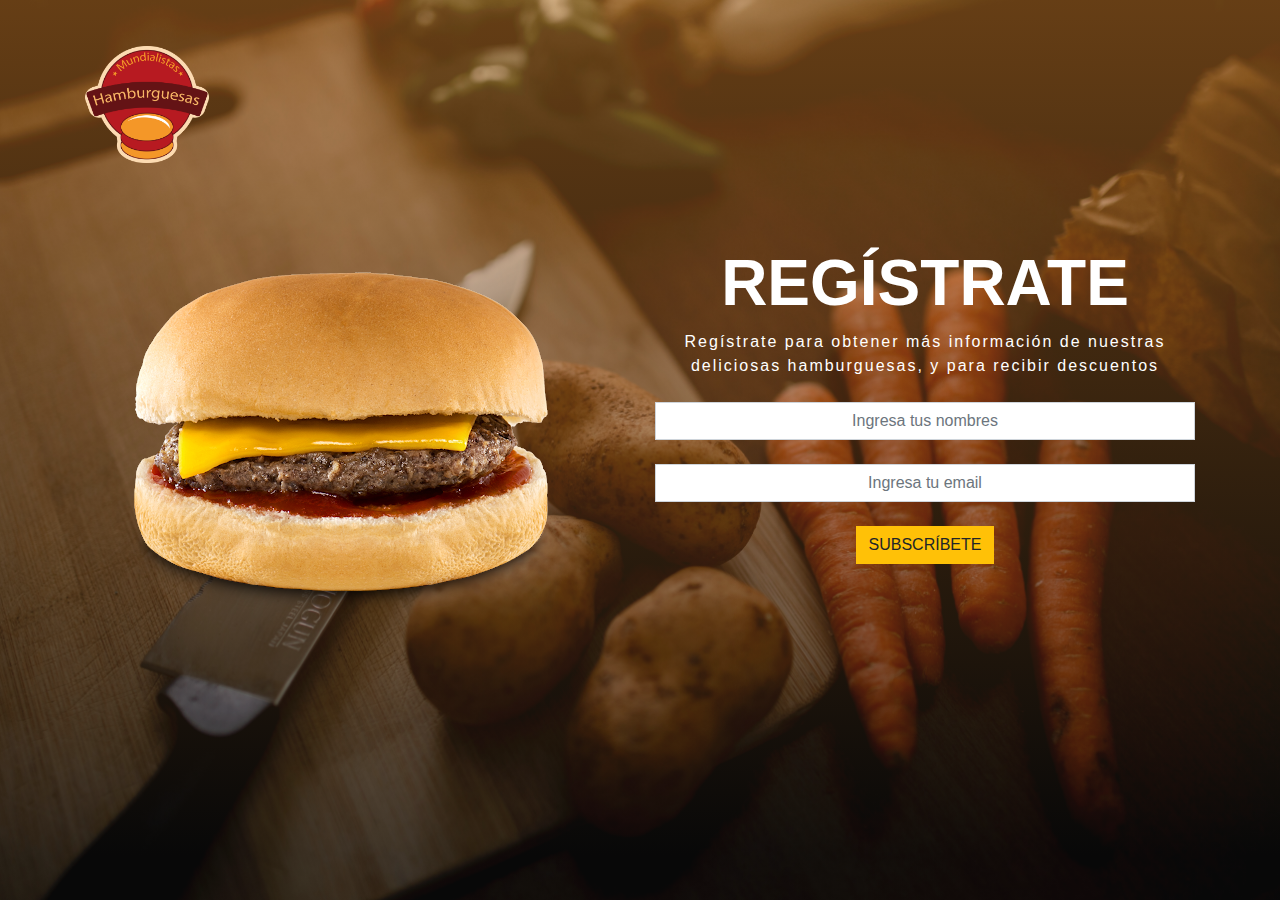
==== index.html @ 919fa2a3 "Agregado archivos del sitio web" ====
<!DOCTYPE html>
<html lang="en">

<head>
    <meta charset="UTF-8">
    <meta name="viewport" content="width=device-width, initial-scale=1.0">
    <meta http-equiv="X-UA-Compatible" content="ie=edge">
    <title>Bootstrap4 Landing01</title>
    <!-- BOOTSTRAP CDN -->
    <link rel="stylesheet" href="https://stackpath.bootstrapcdn.com/bootstrap/4.3.1/css/bootstrap.min.css"
        integrity="sha384-ggOyR0iXCbMQv3Xipma34MD+dH/1fQ784/j6cY/iJTQUOhcWr7x9JvoRxT2MZw1T" crossorigin="anonymous">
    <!-- FONT AWESOME -->
    <link rel="stylesheet" href="https://use.fontawesome.com/releases/v5.7.2/css/all.css"
        integrity="sha384-fnmOCqbTlWIlj8LyTjo7mOUStjsKC4pOpQbqyi7RrhN7udi9RwhKkMHpvLbHG9Sr" crossorigin="anonymous">
    <!-- CUSTOM CSS -->
    <link rel="stylesheet" href="styles.css">
</head>

<body>
    
    <div class="uno">
    <header class="container">
        <div class="row" >
            <div class="col-sm-12 my-4">
                <a href="index.html mt-4">
                    <img src="img/hamburguesas.png" class="logo">
                </a>
                
            </div>
            <div class="col-sm-6 contenido">
                <img src="img/hamburguesa-tocino.png" style="border-radius:20px"class="img-fluid">
            </div>
            <div class="col-sm-6 text-center contenido" >
                <p class="h1 text-center textoh1 text-uppercase font-weight-bold mt-4">Regístrate</p>
                <p class="text-center text-description">Regístrate para obtener más información de nuestras deliciosas hamburguesas, y para recibir descuentos</p>
                <form action="scroll.html">
                    <input class="form-control rounded-0 my-4 text-center" type="text" name="Nombre"
                        placeholder="Ingresa tus nombres">
                    <input class="form-control rounded-0 my-4 text-center" type="email" name="Email"
                        placeholder="Ingresa tu email">
                    <button type="submit" class="btn btn-warning rounded-0">
                        SUBSCRÍBETE
                    </button>
                </form>
                <ul class="list-unstyled list-inline mt-4">
                    <li class="list-inline-item">
                        <a href="">
                            <i class="fab fa-facebook-f"></i>
                        </a>
                    </li>
                    <li class="list-inline-item">
                        <a href="">
                            <i class="fab fa-instagram"></i>
                        </a>
                    </li>
                    <li class="list-inline-item">
                        <a href="">
                            <i class="fab fa-twitter"></i>
                        </a>
                    </li>
                    <li class="list-inline-item">
                        <a href="">
                            <i class="fab fa-youtube"></i>
                        </a>
                    </li>
                </ul>
            </div>
            
        </div>
        
    </header>
</div>

</body>

</html>
---- styles.css ----
body, html {
    height: 100%;
    padding: 0;
    margin: 0;
}

.textoh1{
    font-size: 5vw;
}

body{

    background: rgba(20,20,20,1);
}
.uno {
    background: linear-gradient( rgba(255,155,53,0.4) 0%, rgba(20,20,20,0.4) 95%), url('img/tabla-comida2.jpg')
    ,url("");
    background-size: cover;
    background-position: center;
    color: #fff;
    min-height:100vh;
    
}

.dos{
    color: #fff;
    min-height:100vh;
    background: radial-gradient(circle, rgba(31,29,28,1) 8%, rgba(34,34,34,1) 95%);
    opacity: 0.85;
}

.tres{
    color: #fff;
    min-height:100vh;
    background: url('img/tabla-comida2.jpg')
    ,url("");
    background-size: cover;
    opacity: 0.75;
}

.logo {
    height: 13vh;
    margin-top: 2%;
}

.text-description {
    letter-spacing: 2px;
    font-family: sans-serif;    
}

.form-control {
    color: #fff !important;
}

a .fab {
    color: #ffc;
    font-size: 30px;
    margin: 0 10px;
}
.contenido{ 
    padding-top: 3%
}
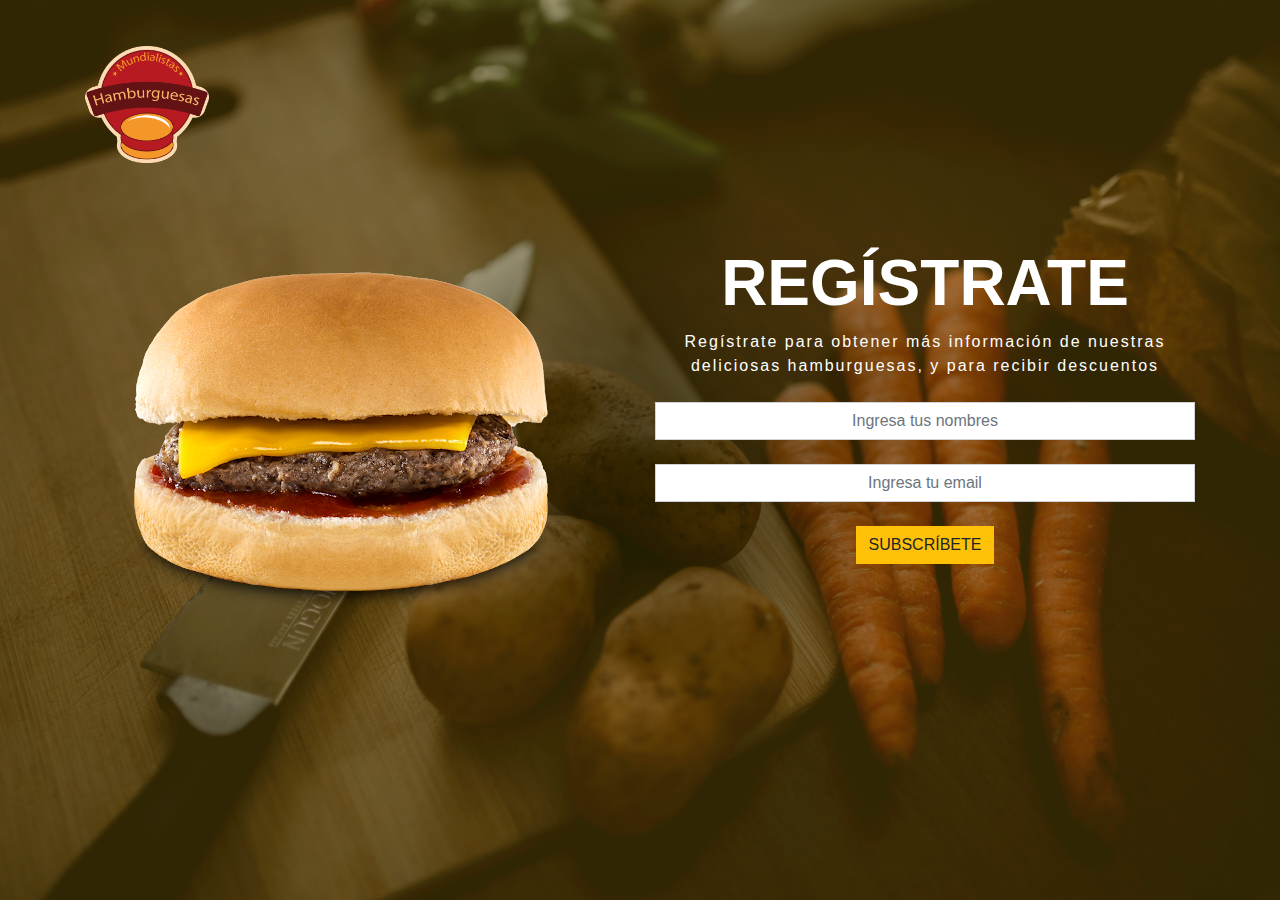
==== commit ba59ae1a: "E" ====
--- a/index.html
+++ b/index.html
@@ -4,16 +4,14 @@
 <head>
     <meta charset="UTF-8">
     <meta name="viewport" content="width=device-width, initial-scale=1.0">
+    <title>Hamburguesas Mundialistas Grupo 3</title>
     <meta http-equiv="X-UA-Compatible" content="ie=edge">
-    <title>Bootstrap4 Landing01</title>
-    <!-- BOOTSTRAP CDN -->
-    <link rel="stylesheet" href="https://stackpath.bootstrapcdn.com/bootstrap/4.3.1/css/bootstrap.min.css"
-        integrity="sha384-ggOyR0iXCbMQv3Xipma34MD+dH/1fQ784/j6cY/iJTQUOhcWr7x9JvoRxT2MZw1T" crossorigin="anonymous">
-    <!-- FONT AWESOME -->
+    <link rel="stylesheet" href="bootstrap/bootstrap4_3_1.min.css">
     <link rel="stylesheet" href="https://use.fontawesome.com/releases/v5.7.2/css/all.css"
         integrity="sha384-fnmOCqbTlWIlj8LyTjo7mOUStjsKC4pOpQbqyi7RrhN7udi9RwhKkMHpvLbHG9Sr" crossorigin="anonymous">
-    <!-- CUSTOM CSS -->
     <link rel="stylesheet" href="styles.css">
+	
+	
 </head>
 
 <body>
--- a/bootstrap/bootstrap4_3_1.min.css
+++ b/bootstrap/bootstrap4_3_1.min.css
@@ -0,0 +1,7 @@
+/*!
+ * Bootstrap v4.3.1 (https://getbootstrap.com/)
+ * Copyright 2011-2019 The Bootstrap Authors
+ * Copyright 2011-2019 Twitter, Inc.
+ * Licensed under MIT (https://github.com/twbs/bootstrap/blob/master/LICENSE)
+ */:root{--blue:#007bff;--indigo:#6610f2;--purple:#6f42c1;--pink:#e83e8c;--red:#dc3545;--orange:#fd7e14;--yellow:#ffc107;--green:#28a745;--teal:#20c997;--cyan:#17a2b8;--white:#fff;--gray:#6c757d;--gray-dark:#343a40;--primary:#007bff;--secondary:#6c757d;--success:#28a745;--info:#17a2b8;--warning:#ffc107;--danger:#dc3545;--light:#f8f9fa;--dark:#343a40;--breakpoint-xs:0;--breakpoint-sm:576px;--breakpoint-md:768px;--breakpoint-lg:992px;--breakpoint-xl:1200px;--font-family-sans-serif:-apple-system,BlinkMacSystemFont,"Segoe UI",Roboto,"Helvetica Neue",Arial,"Noto Sans",sans-serif,"Apple Color Emoji","Segoe UI Emoji","Segoe UI Symbol","Noto Color Emoji";--font-family-monospace:SFMono-Regular,Menlo,Monaco,Consolas,"Liberation Mono","Courier New",monospace}*,::after,::before{box-sizing:border-box}html{font-family:sans-serif;line-height:1.15;-webkit-text-size-adjust:100%;-webkit-tap-highlight-color:transparent}article,aside,figcaption,figure,footer,header,hgroup,main,nav,section{display:block}body{margin:0;font-family:-apple-system,BlinkMacSystemFont,"Segoe UI",Roboto,"Helvetica Neue",Arial,"Noto Sans",sans-serif,"Apple Color Emoji","Segoe UI Emoji","Segoe UI Symbol","Noto Color Emoji";font-size:1rem;font-weight:400;line-height:1.5;color:#212529;text-align:left;background-color:#fff}[tabindex="-1"]:focus{outline:0!important}hr{box-sizing:content-box;height:0;overflow:visible}h1,h2,h3,h4,h5,h6{margin-top:0;margin-bottom:.5rem}p{margin-top:0;margin-bottom:1rem}abbr[data-original-title],abbr[title]{text-decoration:underline;-webkit-text-decoration:underline dotted;text-decoration:underline dotted;cursor:help;border-bottom:0;-webkit-text-decoration-skip-ink:none;text-decoration-skip-ink:none}address{margin-bottom:1rem;font-style:normal;line-height:inherit}dl,ol,ul{margin-top:0;margin-bottom:1rem}ol ol,ol ul,ul ol,ul ul{margin-bottom:0}dt{font-weight:700}dd{margin-bottom:.5rem;margin-left:0}blockquote{margin:0 0 1rem}b,strong{font-weight:bolder}small{font-size:80%}sub,sup{position:relative;font-size:75%;line-height:0;vertical-align:baseline}sub{bottom:-.25em}sup{top:-.5em}a{color:#007bff;text-decoration:none;background-color:transparent}a:hover{color:#0056b3;text-decoration:underline}a:not([href]):not([tabindex]){color:inherit;text-decoration:none}a:not([href]):not([tabindex]):focus,a:not([href]):not([tabindex]):hover{color:inherit;text-decoration:none}a:not([href]):not([tabindex]):focus{outline:0}code,kbd,pre,samp{font-family:SFMono-Regular,Menlo,Monaco,Consolas,"Liberation Mono","Courier New",monospace;font-size:1em}pre{margin-top:0;margin-bottom:1rem;overflow:auto}figure{margin:0 0 1rem}img{vertical-align:middle;border-style:none}svg{overflow:hidden;vertical-align:middle}table{border-collapse:collapse}caption{padding-top:.75rem;padding-bottom:.75rem;color:#6c757d;text-align:left;caption-side:bottom}th{text-align:inherit}label{display:inline-block;margin-bottom:.5rem}button{border-radius:0}button:focus{outline:1px dotted;outline:5px auto -webkit-focus-ring-color}button,input,optgroup,select,textarea{margin:0;font-family:inherit;font-size:inherit;line-height:inherit}button,input{overflow:visible}button,select{text-transform:none}select{word-wrap:normal}[type=button],[type=reset],[type=submit],button{-webkit-appearance:button}[type=button]:not(:disabled),[type=reset]:not(:disabled),[type=submit]:not(:disabled),button:not(:disabled){cursor:pointer}[type=button]::-moz-focus-inner,[type=reset]::-moz-focus-inner,[type=submit]::-moz-focus-inner,button::-moz-focus-inner{padding:0;border-style:none}input[type=checkbox],input[type=radio]{box-sizing:border-box;padding:0}input[type=date],input[type=datetime-local],input[type=month],input[type=time]{-webkit-appearance:listbox}textarea{overflow:auto;resize:vertical}fieldset{min-width:0;padding:0;margin:0;border:0}legend{display:block;width:100%;max-width:100%;padding:0;margin-bottom:.5rem;font-size:1.5rem;line-height:inherit;color:inherit;white-space:normal}progress{vertical-align:baseline}[type=number]::-webkit-inner-spin-button,[type=number]::-webkit-outer-spin-button{height:auto}[type=search]{outline-offset:-2px;-webkit-appearance:none}[type=search]::-webkit-search-decoration{-webkit-appearance:none}::-webkit-file-upload-button{font:inherit;-webkit-appearance:button}output{display:inline-block}summary{display:list-item;cursor:pointer}template{display:none}[hidden]{display:none!important}.h1,.h2,.h3,.h4,.h5,.h6,h1,h2,h3,h4,h5,h6{margin-bottom:.5rem;font-weight:500;line-height:1.2}.h1,h1{font-size:2.5rem}.h2,h2{font-size:2rem}.h3,h3{font-size:1.75rem}.h4,h4{font-size:1.5rem}.h5,h5{font-size:1.25rem}.h6,h6{font-size:1rem}.lead{font-size:1.25rem;font-weight:300}.display-1{font-size:6rem;font-weight:300;line-height:1.2}.display-2{font-size:5.5rem;font-weight:300;line-height:1.2}.display-3{font-size:4.5rem;font-weight:300;line-height:1.2}.display-4{font-size:3.5rem;font-weight:300;line-height:1.2}hr{margin-top:1rem;margin-bottom:1rem;border:0;border-top:1px solid rgba(0,0,0,.1)}.small,small{font-size:80%;font-weight:400}.mark,mark{padding:.2em;background-color:#fcf8e3}.list-unstyled{padding-left:0;list-style:none}.list-inline{padding-left:0;list-style:none}.list-inline-item{display:inline-block}.list-inline-item:not(:last-child){margin-right:.5rem}.initialism{font-size:90%;text-transform:uppercase}.blockquote{margin-bottom:1rem;font-size:1.25rem}.blockquote-footer{display:block;font-size:80%;color:#6c757d}.blockquote-footer::before{content:"\2014\00A0"}.img-fluid{max-width:100%;height:auto}.img-thumbnail{padding:.25rem;background-color:#fff;border:1px solid #dee2e6;border-radius:.25rem;max-width:100%;height:auto}.figure{display:inline-block}.figure-img{margin-bottom:.5rem;line-height:1}.figure-caption{font-size:90%;color:#6c757d}code{font-size:87.5%;color:#e83e8c;word-break:break-word}a>code{color:inherit}kbd{padding:.2rem .4rem;font-size:87.5%;color:#fff;background-color:#212529;border-radius:.2rem}kbd kbd{padding:0;font-size:100%;font-weight:700}pre{display:block;font-size:87.5%;color:#212529}pre code{font-size:inherit;color:inherit;word-break:normal}.pre-scrollable{max-height:340px;overflow-y:scroll}.container{width:100%;padding-right:15px;padding-left:15px;margin-right:auto;margin-left:auto}@media (min-width:576px){.container{max-width:540px}}@media (min-width:768px){.container{max-width:720px}}@media (min-width:992px){.container{max-width:960px}}@media (min-width:1200px){.container{max-width:1140px}}.container-fluid{width:100%;padding-right:15px;padding-left:15px;margin-right:auto;margin-left:auto}.row{display:-ms-flexbox;display:flex;-ms-flex-wrap:wrap;flex-wrap:wrap;margin-right:-15px;margin-left:-15px}.no-gutters{margin-right:0;margin-left:0}.no-gutters>.col,.no-gutters>[class*=col-]{padding-right:0;padding-left:0}.col,.col-1,.col-10,.col-11,.col-12,.col-2,.col-3,.col-4,.col-5,.col-6,.col-7,.col-8,.col-9,.col-auto,.col-lg,.col-lg-1,.col-lg-10,.col-lg-11,.col-lg-12,.col-lg-2,.col-lg-3,.col-lg-4,.col-lg-5,.col-lg-6,.col-lg-7,.col-lg-8,.col-lg-9,.col-lg-auto,.col-md,.col-md-1,.col-md-10,.col-md-11,.col-md-12,.col-md-2,.col-md-3,.col-md-4,.col-md-5,.col-md-6,.col-md-7,.col-md-8,.col-md-9,.col-md-auto,.col-sm,.col-sm-1,.col-sm-10,.col-sm-11,.col-sm-12,.col-sm-2,.col-sm-3,.col-sm-4,.col-sm-5,.col-sm-6,.col-sm-7,.col-sm-8,.col-sm-9,.col-sm-auto,.col-xl,.col-xl-1,.col-xl-10,.col-xl-11,.col-xl-12,.col-xl-2,.col-xl-3,.col-xl-4,.col-xl-5,.col-xl-6,.col-xl-7,.col-xl-8,.col-xl-9,.col-xl-auto{position:relative;width:100%;padding-right:15px;padding-left:15px}.col{-ms-flex-preferred-size:0;flex-basis:0;-ms-flex-positive:1;flex-grow:1;max-width:100%}.col-auto{-ms-flex:0 0 auto;flex:0 0 auto;width:auto;max-width:100%}.col-1{-ms-flex:0 0 8.333333%;flex:0 0 8.333333%;max-width:8.333333%}.col-2{-ms-flex:0 0 16.666667%;flex:0 0 16.666667%;max-width:16.666667%}.col-3{-ms-flex:0 0 25%;flex:0 0 25%;max-width:25%}.col-4{-ms-flex:0 0 33.333333%;flex:0 0 33.333333%;max-width:33.333333%}.col-5{-ms-flex:0 0 41.666667%;flex:0 0 41.666667%;max-width:41.666667%}.col-6{-ms-flex:0 0 50%;flex:0 0 50%;max-width:50%}.col-7{-ms-flex:0 0 58.333333%;flex:0 0 58.333333%;max-width:58.333333%}.col-8{-ms-flex:0 0 66.666667%;flex:0 0 66.666667%;max-width:66.666667%}.col-9{-ms-flex:0 0 75%;flex:0 0 75%;max-width:75%}.col-10{-ms-flex:0 0 83.333333%;flex:0 0 83.333333%;max-width:83.333333%}.col-11{-ms-flex:0 0 91.666667%;flex:0 0 91.666667%;max-width:91.666667%}.col-12{-ms-flex:0 0 100%;flex:0 0 100%;max-width:100%}.order-first{-ms-flex-order:-1;order:-1}.order-last{-ms-flex-order:13;order:13}.order-0{-ms-flex-order:0;order:0}.order-1{-ms-flex-order:1;order:1}.order-2{-ms-flex-order:2;order:2}.order-3{-ms-flex-order:3;order:3}.order-4{-ms-flex-order:4;order:4}.order-5{-ms-flex-order:5;order:5}.order-6{-ms-flex-order:6;order:6}.order-7{-ms-flex-order:7;order:7}.order-8{-ms-flex-order:8;order:8}.order-9{-ms-flex-order:9;order:9}.order-10{-ms-flex-order:10;order:10}.order-11{-ms-flex-order:11;order:11}.order-12{-ms-flex-order:12;order:12}.offset-1{margin-left:8.333333%}.offset-2{margin-left:16.666667%}.offset-3{margin-left:25%}.offset-4{margin-left:33.333333%}.offset-5{margin-left:41.666667%}.offset-6{margin-left:50%}.offset-7{margin-left:58.333333%}.offset-8{margin-left:66.666667%}.offset-9{margin-left:75%}.offset-10{margin-left:83.333333%}.offset-11{margin-left:91.666667%}@media (min-width:576px){.col-sm{-ms-flex-preferred-size:0;flex-basis:0;-ms-flex-positive:1;flex-grow:1;max-width:100%}.col-sm-auto{-ms-flex:0 0 auto;flex:0 0 auto;width:auto;max-width:100%}.col-sm-1{-ms-flex:0 0 8.333333%;flex:0 0 8.333333%;max-width:8.333333%}.col-sm-2{-ms-flex:0 0 16.666667%;flex:0 0 16.666667%;max-width:16.666667%}.col-sm-3{-ms-flex:0 0 25%;flex:0 0 25%;max-width:25%}.col-sm-4{-ms-flex:0 0 33.333333%;flex:0 0 33.333333%;max-width:33.333333%}.col-sm-5{-ms-flex:0 0 41.666667%;flex:0 0 41.666667%;max-width:41.666667%}.col-sm-6{-ms-flex:0 0 50%;flex:0 0 50%;max-width:50%}.col-sm-7{-ms-flex:0 0 58.333333%;flex:0 0 58.333333%;max-width:58.333333%}.col-sm-8{-ms-flex:0 0 66.666667%;flex:0 0 66.666667%;max-width:66.666667%}.col-sm-9{-ms-flex:0 0 75%;flex:0 0 75%;max-width:75%}.col-sm-10{-ms-flex:0 0 83.333333%;flex:0 0 83.333333%;max-width:83.333333%}.col-sm-11{-ms-flex:0 0 91.666667%;flex:0 0 91.666667%;max-width:91.666667%}.col-sm-12{-ms-flex:0 0 100%;flex:0 0 100%;max-width:100%}.order-sm-first{-ms-flex-order:-1;order:-1}.order-sm-last{-ms-flex-order:13;order:13}.order-sm-0{-ms-flex-order:0;order:0}.order-sm-1{-ms-flex-order:1;order:1}.order-sm-2{-ms-flex-order:2;order:2}.order-sm-3{-ms-flex-order:3;order:3}.order-sm-4{-ms-flex-order:4;order:4}.order-sm-5{-ms-flex-order:5;order:5}.order-sm-6{-ms-flex-order:6;order:6}.order-sm-7{-ms-flex-order:7;order:7}.order-sm-8{-ms-flex-order:8;order:8}.order-sm-9{-ms-flex-order:9;order:9}.order-sm-10{-ms-flex-order:10;order:10}.order-sm-11{-ms-flex-order:11;order:11}.order-sm-12{-ms-flex-order:12;order:12}.offset-sm-0{margin-left:0}.offset-sm-1{margin-left:8.333333%}.offset-sm-2{margin-left:16.666667%}.offset-sm-3{margin-left:25%}.offset-sm-4{margin-left:33.333333%}.offset-sm-5{margin-left:41.666667%}.offset-sm-6{margin-left:50%}.offset-sm-7{margin-left:58.333333%}.offset-sm-8{margin-left:66.666667%}.offset-sm-9{margin-left:75%}.offset-sm-10{margin-left:83.333333%}.offset-sm-11{margin-left:91.666667%}}@media (min-width:768px){.col-md{-ms-flex-preferred-size:0;flex-basis:0;-ms-flex-positive:1;flex-grow:1;max-width:100%}.col-md-auto{-ms-flex:0 0 auto;flex:0 0 auto;width:auto;max-width:100%}.col-md-1{-ms-flex:0 0 8.333333%;flex:0 0 8.333333%;max-width:8.333333%}.col-md-2{-ms-flex:0 0 16.666667%;flex:0 0 16.666667%;max-width:16.666667%}.col-md-3{-ms-flex:0 0 25%;flex:0 0 25%;max-width:25%}.col-md-4{-ms-flex:0 0 33.333333%;flex:0 0 33.333333%;max-width:33.333333%}.col-md-5{-ms-flex:0 0 41.666667%;flex:0 0 41.666667%;max-width:41.666667%}.col-md-6{-ms-flex:0 0 50%;flex:0 0 50%;max-width:50%}.col-md-7{-ms-flex:0 0 58.333333%;flex:0 0 58.333333%;max-width:58.333333%}.col-md-8{-ms-flex:0 0 66.666667%;flex:0 0 66.666667%;max-width:66.666667%}.col-md-9{-ms-flex:0 0 75%;flex:0 0 75%;max-width:75%}.col-md-10{-ms-flex:0 0 83.333333%;flex:0 0 83.333333%;max-width:83.333333%}.col-md-11{-ms-flex:0 0 91.666667%;flex:0 0 91.666667%;max-width:91.666667%}.col-md-12{-ms-flex:0 0 100%;flex:0 0 100%;max-width:100%}.order-md-first{-ms-flex-order:-1;order:-1}.order-md-last{-ms-flex-order:13;order:13}.order-md-0{-ms-flex-order:0;order:0}.order-md-1{-ms-flex-order:1;order:1}.order-md-2{-ms-flex-order:2;order:2}.order-md-3{-ms-flex-order:3;order:3}.order-md-4{-ms-flex-order:4;order:4}.order-md-5{-ms-flex-order:5;order:5}.order-md-6{-ms-flex-order:6;order:6}.order-md-7{-ms-flex-order:7;order:7}.order-md-8{-ms-flex-order:8;order:8}.order-md-9{-ms-flex-order:9;order:9}.order-md-10{-ms-flex-order:10;order:10}.order-md-11{-ms-flex-order:11;order:11}.order-md-12{-ms-flex-order:12;order:12}.offset-md-0{margin-left:0}.offset-md-1{margin-left:8.333333%}.offset-md-2{margin-left:16.666667%}.offset-md-3{margin-left:25%}.offset-md-4{margin-left:33.333333%}.offset-md-5{margin-left:41.666667%}.offset-md-6{margin-left:50%}.offset-md-7{margin-left:58.333333%}.offset-md-8{margin-left:66.666667%}.offset-md-9{margin-left:75%}.offset-md-10{margin-left:83.333333%}.offset-md-11{margin-left:91.666667%}}@media (min-width:992px){.col-lg{-ms-flex-preferred-size:0;flex-basis:0;-ms-flex-positive:1;flex-grow:1;max-width:100%}.col-lg-auto{-ms-flex:0 0 auto;flex:0 0 auto;width:auto;max-width:100%}.col-lg-1{-ms-flex:0 0 8.333333%;flex:0 0 8.333333%;max-width:8.333333%}.col-lg-2{-ms-flex:0 0 16.666667%;flex:0 0 16.666667%;max-width:16.666667%}.col-lg-3{-ms-flex:0 0 25%;flex:0 0 25%;max-width:25%}.col-lg-4{-ms-flex:0 0 33.333333%;flex:0 0 33.333333%;max-width:33.333333%}.col-lg-5{-ms-flex:0 0 41.666667%;flex:0 0 41.666667%;max-width:41.666667%}.col-lg-6{-ms-flex:0 0 50%;flex:0 0 50%;max-width:50%}.col-lg-7{-ms-flex:0 0 58.333333%;flex:0 0 58.333333%;max-width:58.333333%}.col-lg-8{-ms-flex:0 0 66.666667%;flex:0 0 66.666667%;max-width:66.666667%}.col-lg-9{-ms-flex:0 0 75%;flex:0 0 75%;max-width:75%}.col-lg-10{-ms-flex:0 0 83.333333%;flex:0 0 83.333333%;max-width:83.333333%}.col-lg-11{-ms-flex:0 0 91.666667%;flex:0 0 91.666667%;max-width:91.666667%}.col-lg-12{-ms-flex:0 0 100%;flex:0 0 100%;max-width:100%}.order-lg-first{-ms-flex-order:-1;order:-1}.order-lg-last{-ms-flex-order:13;order:13}.order-lg-0{-ms-flex-order:0;order:0}.order-lg-1{-ms-flex-order:1;order:1}.order-lg-2{-ms-flex-order:2;order:2}.order-lg-3{-ms-flex-order:3;order:3}.order-lg-4{-ms-flex-order:4;order:4}.order-lg-5{-ms-flex-order:5;order:5}.order-lg-6{-ms-flex-order:6;order:6}.order-lg-7{-ms-flex-order:7;order:7}.order-lg-8{-ms-flex-order:8;order:8}.order-lg-9{-ms-flex-order:9;order:9}.order-lg-10{-ms-flex-order:10;order:10}.order-lg-11{-ms-flex-order:11;order:11}.order-lg-12{-ms-flex-order:12;order:12}.offset-lg-0{margin-left:0}.offset-lg-1{margin-left:8.333333%}.offset-lg-2{margin-left:16.666667%}.offset-lg-3{margin-left:25%}.offset-lg-4{margin-left:33.333333%}.offset-lg-5{margin-left:41.666667%}.offset-lg-6{margin-left:50%}.offset-lg-7{margin-left:58.333333%}.offset-lg-8{margin-left:66.666667%}.offset-lg-9{margin-left:75%}.offset-lg-10{margin-left:83.333333%}.offset-lg-11{margin-left:91.666667%}}@media (min-width:1200px){.col-xl{-ms-flex-preferred-size:0;flex-basis:0;-ms-flex-positive:1;flex-grow:1;max-width:100%}.col-xl-auto{-ms-flex:0 0 auto;flex:0 0 auto;width:auto;max-width:100%}.col-xl-1{-ms-flex:0 0 8.333333%;flex:0 0 8.333333%;max-width:8.333333%}.col-xl-2{-ms-flex:0 0 16.666667%;flex:0 0 16.666667%;max-width:16.666667%}.col-xl-3{-ms-flex:0 0 25%;flex:0 0 25%;max-width:25%}.col-xl-4{-ms-flex:0 0 33.333333%;flex:0 0 33.333333%;max-width:33.333333%}.col-xl-5{-ms-flex:0 0 41.666667%;flex:0 0 41.666667%;max-width:41.666667%}.col-xl-6{-ms-flex:0 0 50%;flex:0 0 50%;max-width:50%}.col-xl-7{-ms-flex:0 0 58.333333%;flex:0 0 58.333333%;max-width:58.333333%}.col-xl-8{-ms-flex:0 0 66.666667%;flex:0 0 66.666667%;max-width:66.666667%}.col-xl-9{-ms-flex:0 0 75%;flex:0 0 75%;max-width:75%}.col-xl-10{-ms-flex:0 0 83.333333%;flex:0 0 83.333333%;max-width:83.333333%}.col-xl-11{-ms-flex:0 0 91.666667%;flex:0 0 91.666667%;max-width:91.666667%}.col-xl-12{-ms-flex:0 0 100%;flex:0 0 100%;max-width:100%}.order-xl-first{-ms-flex-order:-1;order:-1}.order-xl-last{-ms-flex-order:13;order:13}.order-xl-0{-ms-flex-order:0;order:0}.order-xl-1{-ms-flex-order:1;order:1}.order-xl-2{-ms-flex-order:2;order:2}.order-xl-3{-ms-flex-order:3;order:3}.order-xl-4{-ms-flex-order:4;order:4}.order-xl-5{-ms-flex-order:5;order:5}.order-xl-6{-ms-flex-order:6;order:6}.order-xl-7{-ms-flex-order:7;order:7}.order-xl-8{-ms-flex-order:8;order:8}.order-xl-9{-ms-flex-order:9;order:9}.order-xl-10{-ms-flex-order:10;order:10}.order-xl-11{-ms-flex-order:11;order:11}.order-xl-12{-ms-flex-order:12;order:12}.offset-xl-0{margin-left:0}.offset-xl-1{margin-left:8.333333%}.offset-xl-2{margin-left:16.666667%}.offset-xl-3{margin-left:25%}.offset-xl-4{margin-left:33.333333%}.offset-xl-5{margin-left:41.666667%}.offset-xl-6{margin-left:50%}.offset-xl-7{margin-left:58.333333%}.offset-xl-8{margin-left:66.666667%}.offset-xl-9{margin-left:75%}.offset-xl-10{margin-left:83.333333%}.offset-xl-11{margin-left:91.666667%}}.table{width:100%;margin-bottom:1rem;color:#212529}.table td,.table th{padding:.75rem;vertical-align:top;border-top:1px solid #dee2e6}.table thead th{vertical-align:bottom;border-bottom:2px solid #dee2e6}.table tbody+tbody{border-top:2px solid #dee2e6}.table-sm td,.table-sm th{padding:.3rem}.table-bordered{border:1px solid #dee2e6}.table-bordered td,.table-bordered th{border:1px solid #dee2e6}.table-bordered thead td,.table-bordered thead th{border-bottom-width:2px}.table-borderless tbody+tbody,.table-borderless td,.table-borderless th,.table-borderless thead th{border:0}.table-striped tbody tr:nth-of-type(odd){background-color:rgba(0,0,0,.05)}.table-hover tbody tr:hover{color:#212529;background-color:rgba(0,0,0,.075)}.table-primary,.table-primary>td,.table-primary>th{background-color:#b8daff}.table-primary tbody+tbody,.table-primary td,.table-primary th,.table-primary thead th{border-color:#7abaff}.table-hover .table-primary:hover{background-color:#9fcdff}.table-hover .table-primary:hover>td,.table-hover .table-primary:hover>th{background-color:#9fcdff}.table-secondary,.table-secondary>td,.table-secondary>th{background-color:#d6d8db}.table-secondary tbody+tbody,.table-secondary td,.table-secondary th,.table-secondary thead th{border-color:#b3b7bb}.table-hover .table-secondary:hover{background-color:#c8cbcf}.table-hover .table-secondary:hover>td,.table-hover .table-secondary:hover>th{background-color:#c8cbcf}.table-success,.table-success>td,.table-success>th{background-color:#c3e6cb}.table-success tbody+tbody,.table-success td,.table-success th,.table-success thead th{border-color:#8fd19e}.table-hover .table-success:hover{background-color:#b1dfbb}.table-hover .table-success:hover>td,.table-hover .table-success:hover>th{background-color:#b1dfbb}.table-info,.table-info>td,.table-info>th{background-color:#bee5eb}.table-info tbody+tbody,.table-info td,.table-info th,.table-info thead th{border-color:#86cfda}.table-hover .table-info:hover{background-color:#abdde5}.table-hover .table-info:hover>td,.table-hover .table-info:hover>th{background-color:#abdde5}.table-warning,.table-warning>td,.table-warning>th{background-color:#ffeeba}.table-warning tbody+tbody,.table-warning td,.table-warning th,.table-warning thead th{border-color:#ffdf7e}.table-hover .table-warning:hover{background-color:#ffe8a1}.table-hover .table-warning:hover>td,.table-hover .table-warning:hover>th{background-color:#ffe8a1}.table-danger,.table-danger>td,.table-danger>th{background-color:#f5c6cb}.table-danger tbody+tbody,.table-danger td,.table-danger th,.table-danger thead th{border-color:#ed969e}.table-hover .table-danger:hover{background-color:#f1b0b7}.table-hover .table-danger:hover>td,.table-hover .table-danger:hover>th{background-color:#f1b0b7}.table-light,.table-light>td,.table-light>th{background-color:#fdfdfe}.table-light tbody+tbody,.table-light td,.table-light th,.table-light thead th{border-color:#fbfcfc}.table-hover .table-light:hover{background-color:#ececf6}.table-hover .table-light:hover>td,.table-hover .table-light:hover>th{background-color:#ececf6}.table-dark,.table-dark>td,.table-dark>th{background-color:#c6c8ca}.table-dark tbody+tbody,.table-dark td,.table-dark th,.table-dark thead th{border-color:#95999c}.table-hover .table-dark:hover{background-color:#b9bbbe}.table-hover .table-dark:hover>td,.table-hover .table-dark:hover>th{background-color:#b9bbbe}.table-active,.table-active>td,.table-active>th{background-color:rgba(0,0,0,.075)}.table-hover .table-active:hover{background-color:rgba(0,0,0,.075)}.table-hover .table-active:hover>td,.table-hover .table-active:hover>th{background-color:rgba(0,0,0,.075)}.table .thead-dark th{color:#fff;background-color:#343a40;border-color:#454d55}.table .thead-light th{color:#495057;background-color:#e9ecef;border-color:#dee2e6}.table-dark{color:#fff;background-color:#343a40}.table-dark td,.table-dark th,.table-dark thead th{border-color:#454d55}.table-dark.table-bordered{border:0}.table-dark.table-striped tbody tr:nth-of-type(odd){background-color:rgba(255,255,255,.05)}.table-dark.table-hover tbody tr:hover{color:#fff;background-color:rgba(255,255,255,.075)}@media (max-width:575.98px){.table-responsive-sm{display:block;width:100%;overflow-x:auto;-webkit-overflow-scrolling:touch}.table-responsive-sm>.table-bordered{border:0}}@media (max-width:767.98px){.table-responsive-md{display:block;width:100%;overflow-x:auto;-webkit-overflow-scrolling:touch}.table-responsive-md>.table-bordered{border:0}}@media (max-width:991.98px){.table-responsive-lg{display:block;width:100%;overflow-x:auto;-webkit-overflow-scrolling:touch}.table-responsive-lg>.table-bordered{border:0}}@media (max-width:1199.98px){.table-responsive-xl{display:block;width:100%;overflow-x:auto;-webkit-overflow-scrolling:touch}.table-responsive-xl>.table-bordered{border:0}}.table-responsive{display:block;width:100%;overflow-x:auto;-webkit-overflow-scrolling:touch}.table-responsive>.table-bordered{border:0}.form-control{display:block;width:100%;height:calc(1.5em + .75rem + 2px);padding:.375rem .75rem;font-size:1rem;font-weight:400;line-height:1.5;color:#495057;background-color:#fff;background-clip:padding-box;border:1px solid #ced4da;border-radius:.25rem;transition:border-color .15s ease-in-out,box-shadow .15s ease-in-out}@media (prefers-reduced-motion:reduce){.form-control{transition:none}}.form-control::-ms-expand{background-color:transparent;border:0}.form-control:focus{color:#495057;background-color:#fff;border-color:#80bdff;outline:0;box-shadow:0 0 0 .2rem rgba(0,123,255,.25)}.form-control::-webkit-input-placeholder{color:#6c757d;opacity:1}.form-control::-moz-placeholder{color:#6c757d;opacity:1}.form-control:-ms-input-placeholder{color:#6c757d;opacity:1}.form-control::-ms-input-placeholder{color:#6c757d;opacity:1}.form-control::placeholder{color:#6c757d;opacity:1}.form-control:disabled,.form-control[readonly]{background-color:#e9ecef;opacity:1}select.form-control:focus::-ms-value{color:#495057;background-color:#fff}.form-control-file,.form-control-range{display:block;width:100%}.col-form-label{padding-top:calc(.375rem + 1px);padding-bottom:calc(.375rem + 1px);margin-bottom:0;font-size:inherit;line-height:1.5}.col-form-label-lg{padding-top:calc(.5rem + 1px);padding-bottom:calc(.5rem + 1px);font-size:1.25rem;line-height:1.5}.col-form-label-sm{padding-top:calc(.25rem + 1px);padding-bottom:calc(.25rem + 1px);font-size:.875rem;line-height:1.5}.form-control-plaintext{display:block;width:100%;padding-top:.375rem;padding-bottom:.375rem;margin-bottom:0;line-height:1.5;color:#212529;background-color:transparent;border:solid transparent;border-width:1px 0}.form-control-plaintext.form-control-lg,.form-control-plaintext.form-control-sm{padding-right:0;padding-left:0}.form-control-sm{height:calc(1.5em + .5rem + 2px);padding:.25rem .5rem;font-size:.875rem;line-height:1.5;border-radius:.2rem}.form-control-lg{height:calc(1.5em + 1rem + 2px);padding:.5rem 1rem;font-size:1.25rem;line-height:1.5;border-radius:.3rem}select.form-control[multiple],select.form-control[size]{height:auto}textarea.form-control{height:auto}.form-group{margin-bottom:1rem}.form-text{display:block;margin-top:.25rem}.form-row{display:-ms-flexbox;display:flex;-ms-flex-wrap:wrap;flex-wrap:wrap;margin-right:-5px;margin-left:-5px}.form-row>.col,.form-row>[class*=col-]{padding-right:5px;padding-left:5px}.form-check{position:relative;display:block;padding-left:1.25rem}.form-check-input{position:absolute;margin-top:.3rem;margin-left:-1.25rem}.form-check-input:disabled~.form-check-label{color:#6c757d}.form-check-label{margin-bottom:0}.form-check-inline{display:-ms-inline-flexbox;display:inline-flex;-ms-flex-align:center;align-items:center;padding-left:0;margin-right:.75rem}.form-check-inline .form-check-input{position:static;margin-top:0;margin-right:.3125rem;margin-left:0}.valid-feedback{display:none;width:100%;margin-top:.25rem;font-size:80%;color:#28a745}.valid-tooltip{position:absolute;top:100%;z-index:5;display:none;max-width:100%;padding:.25rem .5rem;margin-top:.1rem;font-size:.875rem;line-height:1.5;color:#fff;background-color:rgba(40,167,69,.9);border-radius:.25rem}.form-control.is-valid,.was-validated .form-control:valid{border-color:#28a745;padding-right:calc(1.5em + .75rem);background-image:url("data:image/svg+xml,%3csvg xmlns='http://www.w3.org/2000/svg' viewBox='0 0 8 8'%3e%3cpath fill='%2328a745' d='M2.3 6.73L.6 4.53c-.4-1.04.46-1.4 1.1-.8l1.1 1.4 3.4-3.8c.6-.63 1.6-.27 1.2.7l-4 4.6c-.43.5-.8.4-1.1.1z'/%3e%3c/svg%3e");background-repeat:no-repeat;background-position:center right calc(.375em + .1875rem);background-size:calc(.75em + .375rem) calc(.75em + .375rem)}.form-control.is-valid:focus,.was-validated .form-control:valid:focus{border-color:#28a745;box-shadow:0 0 0 .2rem rgba(40,167,69,.25)}.form-control.is-valid~.valid-feedback,.form-control.is-valid~.valid-tooltip,.was-validated .form-control:valid~.valid-feedback,.was-validated .form-control:valid~.valid-tooltip{display:block}.was-validated textarea.form-control:valid,textarea.form-control.is-valid{padding-right:calc(1.5em + .75rem);background-position:top calc(.375em + .1875rem) right calc(.375em + .1875rem)}.custom-select.is-valid,.was-validated .custom-select:valid{border-color:#28a745;padding-right:calc((1em + .75rem) * 3 / 4 + 1.75rem);background:url("data:image/svg+xml,%3csvg xmlns='http://www.w3.org/2000/svg' viewBox='0 0 4 5'%3e%3cpath fill='%23343a40' d='M2 0L0 2h4zm0 5L0 3h4z'/%3e%3c/svg%3e") no-repeat right .75rem center/8px 10px,url("data:image/svg+xml,%3csvg xmlns='http://www.w3.org/2000/svg' viewBox='0 0 8 8'%3e%3cpath fill='%2328a745' d='M2.3 6.73L.6 4.53c-.4-1.04.46-1.4 1.1-.8l1.1 1.4 3.4-3.8c.6-.63 1.6-.27 1.2.7l-4 4.6c-.43.5-.8.4-1.1.1z'/%3e%3c/svg%3e") #fff no-repeat center right 1.75rem/calc(.75em + .375rem) calc(.75em + .375rem)}.custom-select.is-valid:focus,.was-validated .custom-select:valid:focus{border-color:#28a745;box-shadow:0 0 0 .2rem rgba(40,167,69,.25)}.custom-select.is-valid~.valid-feedback,.custom-select.is-valid~.valid-tooltip,.was-validated .custom-select:valid~.valid-feedback,.was-validated .custom-select:valid~.valid-tooltip{display:block}.form-control-file.is-valid~.valid-feedback,.form-control-file.is-valid~.valid-tooltip,.was-validated .form-control-file:valid~.valid-feedback,.was-validated .form-control-file:valid~.valid-tooltip{display:block}.form-check-input.is-valid~.form-check-label,.was-validated .form-check-input:valid~.form-check-label{color:#28a745}.form-check-input.is-valid~.valid-feedback,.form-check-input.is-valid~.valid-tooltip,.was-validated .form-check-input:valid~.valid-feedback,.was-validated .form-check-input:valid~.valid-tooltip{display:block}.custom-control-input.is-valid~.custom-control-label,.was-validated .custom-control-input:valid~.custom-control-label{color:#28a745}.custom-control-input.is-valid~.custom-control-label::before,.was-validated .custom-control-input:valid~.custom-control-label::before{border-color:#28a745}.custom-control-input.is-valid~.valid-feedback,.custom-control-input.is-valid~.valid-tooltip,.was-validated .custom-control-input:valid~.valid-feedback,.was-validated .custom-control-input:valid~.valid-tooltip{display:block}.custom-control-input.is-valid:checked~.custom-control-label::before,.was-validated .custom-control-input:valid:checked~.custom-control-label::before{border-color:#34ce57;background-color:#34ce57}.custom-control-input.is-valid:focus~.custom-control-label::before,.was-validated .custom-control-input:valid:focus~.custom-control-label::before{box-shadow:0 0 0 .2rem rgba(40,167,69,.25)}.custom-control-input.is-valid:focus:not(:checked)~.custom-control-label::before,.was-validated .custom-control-input:valid:focus:not(:checked)~.custom-control-label::before{border-color:#28a745}.custom-file-input.is-valid~.custom-file-label,.was-validated .custom-file-input:valid~.custom-file-label{border-color:#28a745}.custom-file-input.is-valid~.valid-feedback,.custom-file-input.is-valid~.valid-tooltip,.was-validated .custom-file-input:valid~.valid-feedback,.was-validated .custom-file-input:valid~.valid-tooltip{display:block}.custom-file-input.is-valid:focus~.custom-file-label,.was-validated .custom-file-input:valid:focus~.custom-file-label{border-color:#28a745;box-shadow:0 0 0 .2rem rgba(40,167,69,.25)}.invalid-feedback{display:none;width:100%;margin-top:.25rem;font-size:80%;color:#dc3545}.invalid-tooltip{position:absolute;top:100%;z-index:5;display:none;max-width:100%;padding:.25rem .5rem;margin-top:.1rem;font-size:.875rem;line-height:1.5;color:#fff;background-color:rgba(220,53,69,.9);border-radius:.25rem}.form-control.is-invalid,.was-validated .form-control:invalid{border-color:#dc3545;padding-right:calc(1.5em + .75rem);background-image:url("data:image/svg+xml,%3csvg xmlns='http://www.w3.org/2000/svg' fill='%23dc3545' viewBox='-2 -2 7 7'%3e%3cpath stroke='%23dc3545' d='M0 0l3 3m0-3L0 3'/%3e%3ccircle r='.5'/%3e%3ccircle cx='3' r='.5'/%3e%3ccircle cy='3' r='.5'/%3e%3ccircle cx='3' cy='3' r='.5'/%3e%3c/svg%3E");background-repeat:no-repeat;background-position:center right calc(.375em + .1875rem);background-size:calc(.75em + .375rem) calc(.75em + .375rem)}.form-control.is-invalid:focus,.was-validated .form-control:invalid:focus{border-color:#dc3545;box-shadow:0 0 0 .2rem rgba(220,53,69,.25)}.form-control.is-invalid~.invalid-feedback,.form-control.is-invalid~.invalid-tooltip,.was-validated .form-control:invalid~.invalid-feedback,.was-validated .form-control:invalid~.invalid-tooltip{display:block}.was-validated textarea.form-control:invalid,textarea.form-control.is-invalid{padding-right:calc(1.5em + .75rem);background-position:top calc(.375em + .1875rem) right calc(.375em + .1875rem)}.custom-select.is-invalid,.was-validated .custom-select:invalid{border-color:#dc3545;padding-right:calc((1em + .75rem) * 3 / 4 + 1.75rem);background:url("data:image/svg+xml,%3csvg xmlns='http://www.w3.org/2000/svg' viewBox='0 0 4 5'%3e%3cpath fill='%23343a40' d='M2 0L0 2h4zm0 5L0 3h4z'/%3e%3c/svg%3e") no-repeat right .75rem center/8px 10px,url("data:image/svg+xml,%3csvg xmlns='http://www.w3.org/2000/svg' fill='%23dc3545' viewBox='-2 -2 7 7'%3e%3cpath stroke='%23dc3545' d='M0 0l3 3m0-3L0 3'/%3e%3ccircle r='.5'/%3e%3ccircle cx='3' r='.5'/%3e%3ccircle cy='3' r='.5'/%3e%3ccircle cx='3' cy='3' r='.5'/%3e%3c/svg%3E") #fff no-repeat center right 1.75rem/calc(.75em + .375rem) calc(.75em + .375rem)}.custom-select.is-invalid:focus,.was-validated .custom-select:invalid:focus{border-color:#dc3545;box-shadow:0 0 0 .2rem rgba(220,53,69,.25)}.custom-select.is-invalid~.invalid-feedback,.custom-select.is-invalid~.invalid-tooltip,.was-validated .custom-select:invalid~.invalid-feedback,.was-validated .custom-select:invalid~.invalid-tooltip{display:block}.form-control-file.is-invalid~.invalid-feedback,.form-control-file.is-invalid~.invalid-tooltip,.was-validated .form-control-file:invalid~.invalid-feedback,.was-validated .form-control-file:invalid~.invalid-tooltip{display:block}.form-check-input.is-invalid~.form-check-label,.was-validated .form-check-input:invalid~.form-check-label{color:#dc3545}.form-check-input.is-invalid~.invalid-feedback,.form-check-input.is-invalid~.invalid-tooltip,.was-validated .form-check-input:invalid~.invalid-feedback,.was-validated .form-check-input:invalid~.invalid-tooltip{display:block}.custom-control-input.is-invalid~.custom-control-label,.was-validated .custom-control-input:invalid~.custom-control-label{color:#dc3545}.custom-control-input.is-invalid~.custom-control-label::before,.was-validated .custom-control-input:invalid~.custom-control-label::before{border-color:#dc3545}.custom-control-input.is-invalid~.invalid-feedback,.custom-control-input.is-invalid~.invalid-tooltip,.was-validated .custom-control-input:invalid~.invalid-feedback,.was-validated .custom-control-input:invalid~.invalid-tooltip{display:block}.custom-control-input.is-invalid:checked~.custom-control-label::before,.was-validated .custom-control-input:invalid:checked~.custom-control-label::before{border-color:#e4606d;background-color:#e4606d}.custom-control-input.is-invalid:focus~.custom-control-label::before,.was-validated .custom-control-input:invalid:focus~.custom-control-label::before{box-shadow:0 0 0 .2rem rgba(220,53,69,.25)}.custom-control-input.is-invalid:focus:not(:checked)~.custom-control-label::before,.was-validated .custom-control-input:invalid:focus:not(:checked)~.custom-control-label::before{border-color:#dc3545}.custom-file-input.is-invalid~.custom-file-label,.was-validated .custom-file-input:invalid~.custom-file-label{border-color:#dc3545}.custom-file-input.is-invalid~.invalid-feedback,.custom-file-input.is-invalid~.invalid-tooltip,.was-validated .custom-file-input:invalid~.invalid-feedback,.was-validated .custom-file-input:invalid~.invalid-tooltip{display:block}.custom-file-input.is-invalid:focus~.custom-file-label,.was-validated .custom-file-input:invalid:focus~.custom-file-label{border-color:#dc3545;box-shadow:0 0 0 .2rem rgba(220,53,69,.25)}.form-inline{display:-ms-flexbox;display:flex;-ms-flex-flow:row wrap;flex-flow:row wrap;-ms-flex-align:center;align-items:center}.form-inline .form-check{width:100%}@media (min-width:576px){.form-inline label{display:-ms-flexbox;display:flex;-ms-flex-align:center;align-items:center;-ms-flex-pack:center;justify-content:center;margin-bottom:0}.form-inline .form-group{display:-ms-flexbox;display:flex;-ms-flex:0 0 auto;flex:0 0 auto;-ms-flex-flow:row wrap;flex-flow:row wrap;-ms-flex-align:center;align-items:center;margin-bottom:0}.form-inline .form-control{display:inline-block;width:auto;vertical-align:middle}.form-inline .form-control-plaintext{display:inline-block}.form-inline .custom-select,.form-inline .input-group{width:auto}.form-inline .form-check{display:-ms-flexbox;display:flex;-ms-flex-align:center;align-items:center;-ms-flex-pack:center;justify-content:center;width:auto;padding-left:0}.form-inline .form-check-input{position:relative;-ms-flex-negative:0;flex-shrink:0;margin-top:0;margin-right:.25rem;margin-left:0}.form-inline .custom-control{-ms-flex-align:center;align-items:center;-ms-flex-pack:center;justify-content:center}.form-inline .custom-control-label{margin-bottom:0}}.btn{display:inline-block;font-weight:400;color:#212529;text-align:center;vertical-align:middle;-webkit-user-select:none;-moz-user-select:none;-ms-user-select:none;user-select:none;background-color:transparent;border:1px solid transparent;padding:.375rem .75rem;font-size:1rem;line-height:1.5;border-radius:.25rem;transition:color .15s ease-in-out,background-color .15s ease-in-out,border-color .15s ease-in-out,box-shadow .15s ease-in-out}@media (prefers-reduced-motion:reduce){.btn{transition:none}}.btn:hover{color:#212529;text-decoration:none}.btn.focus,.btn:focus{outline:0;box-shadow:0 0 0 .2rem rgba(0,123,255,.25)}.btn.disabled,.btn:disabled{opacity:.65}a.btn.disabled,fieldset:disabled a.btn{pointer-events:none}.btn-primary{color:#fff;background-color:#007bff;border-color:#007bff}.btn-primary:hover{color:#fff;background-color:#0069d9;border-color:#0062cc}.btn-primary.focus,.btn-primary:focus{box-shadow:0 0 0 .2rem rgba(38,143,255,.5)}.btn-primary.disabled,.btn-primary:disabled{color:#fff;background-color:#007bff;border-color:#007bff}.btn-primary:not(:disabled):not(.disabled).active,.btn-primary:not(:disabled):not(.disabled):active,.show>.btn-primary.dropdown-toggle{color:#fff;background-color:#0062cc;border-color:#005cbf}.btn-primary:not(:disabled):not(.disabled).active:focus,.btn-primary:not(:disabled):not(.disabled):active:focus,.show>.btn-primary.dropdown-toggle:focus{box-shadow:0 0 0 .2rem rgba(38,143,255,.5)}.btn-secondary{color:#fff;background-color:#6c757d;border-color:#6c757d}.btn-secondary:hover{color:#fff;background-color:#5a6268;border-color:#545b62}.btn-secondary.focus,.btn-secondary:focus{box-shadow:0 0 0 .2rem rgba(130,138,145,.5)}.btn-secondary.disabled,.btn-secondary:disabled{color:#fff;background-color:#6c757d;border-color:#6c757d}.btn-secondary:not(:disabled):not(.disabled).active,.btn-secondary:not(:disabled):not(.disabled):active,.show>.btn-secondary.dropdown-toggle{color:#fff;background-color:#545b62;border-color:#4e555b}.btn-secondary:not(:disabled):not(.disabled).active:focus,.btn-secondary:not(:disabled):not(.disabled):active:focus,.show>.btn-secondary.dropdown-toggle:focus{box-shadow:0 0 0 .2rem rgba(130,138,145,.5)}.btn-success{color:#fff;background-color:#28a745;border-color:#28a745}.btn-success:hover{color:#fff;background-color:#218838;border-color:#1e7e34}.btn-success.focus,.btn-success:focus{box-shadow:0 0 0 .2rem rgba(72,180,97,.5)}.btn-success.disabled,.btn-success:disabled{color:#fff;background-color:#28a745;border-color:#28a745}.btn-success:not(:disabled):not(.disabled).active,.btn-success:not(:disabled):not(.disabled):active,.show>.btn-success.dropdown-toggle{color:#fff;background-color:#1e7e34;border-color:#1c7430}.btn-success:not(:disabled):not(.disabled).active:focus,.btn-success:not(:disabled):not(.disabled):active:focus,.show>.btn-success.dropdown-toggle:focus{box-shadow:0 0 0 .2rem rgba(72,180,97,.5)}.btn-info{color:#fff;background-color:#17a2b8;border-color:#17a2b8}.btn-info:hover{color:#fff;background-color:#138496;border-color:#117a8b}.btn-info.focus,.btn-info:focus{box-shadow:0 0 0 .2rem rgba(58,176,195,.5)}.btn-info.disabled,.btn-info:disabled{color:#fff;background-color:#17a2b8;border-color:#17a2b8}.btn-info:not(:disabled):not(.disabled).active,.btn-info:not(:disabled):not(.disabled):active,.show>.btn-info.dropdown-toggle{color:#fff;background-color:#117a8b;border-color:#10707f}.btn-info:not(:disabled):not(.disabled).active:focus,.btn-info:not(:disabled):not(.disabled):active:focus,.show>.btn-info.dropdown-toggle:focus{box-shadow:0 0 0 .2rem rgba(58,176,195,.5)}.btn-warning{color:#212529;background-color:#ffc107;border-color:#ffc107}.btn-warning:hover{color:#212529;background-color:#e0a800;border-color:#d39e00}.btn-warning.focus,.btn-warning:focus{box-shadow:0 0 0 .2rem rgba(222,170,12,.5)}.btn-warning.disabled,.btn-warning:disabled{color:#212529;background-color:#ffc107;border-color:#ffc107}.btn-warning:not(:disabled):not(.disabled).active,.btn-warning:not(:disabled):not(.disabled):active,.show>.btn-warning.dropdown-toggle{color:#212529;background-color:#d39e00;border-color:#c69500}.btn-warning:not(:disabled):not(.disabled).active:focus,.btn-warning:not(:disabled):not(.disabled):active:focus,.show>.btn-warning.dropdown-toggle:focus{box-shadow:0 0 0 .2rem rgba(222,170,12,.5)}.btn-danger{color:#fff;background-color:#dc3545;border-color:#dc3545}.btn-danger:hover{color:#fff;background-color:#c82333;border-color:#bd2130}.btn-danger.focus,.btn-danger:focus{box-shadow:0 0 0 .2rem rgba(225,83,97,.5)}.btn-danger.disabled,.btn-danger:disabled{color:#fff;background-color:#dc3545;border-color:#dc3545}.btn-danger:not(:disabled):not(.disabled).active,.btn-danger:not(:disabled):not(.disabled):active,.show>.btn-danger.dropdown-toggle{color:#fff;background-color:#bd2130;border-color:#b21f2d}.btn-danger:not(:disabled):not(.disabled).active:focus,.btn-danger:not(:disabled):not(.disabled):active:focus,.show>.btn-danger.dropdown-toggle:focus{box-shadow:0 0 0 .2rem rgba(225,83,97,.5)}.btn-light{color:#212529;background-color:#f8f9fa;border-color:#f8f9fa}.btn-light:hover{color:#212529;background-color:#e2e6ea;border-color:#dae0e5}.btn-light.focus,.btn-light:focus{box-shadow:0 0 0 .2rem rgba(216,217,219,.5)}.btn-light.disabled,.btn-light:disabled{color:#212529;background-color:#f8f9fa;border-color:#f8f9fa}.btn-light:not(:disabled):not(.disabled).active,.btn-light:not(:disabled):not(.disabled):active,.show>.btn-light.dropdown-toggle{color:#212529;background-color:#dae0e5;border-color:#d3d9df}.btn-light:not(:disabled):not(.disabled).active:focus,.btn-light:not(:disabled):not(.disabled):active:focus,.show>.btn-light.dropdown-toggle:focus{box-shadow:0 0 0 .2rem rgba(216,217,219,.5)}.btn-dark{color:#fff;background-color:#343a40;border-color:#343a40}.btn-dark:hover{color:#fff;background-color:#23272b;border-color:#1d2124}.btn-dark.focus,.btn-dark:focus{box-shadow:0 0 0 .2rem rgba(82,88,93,.5)}.btn-dark.disabled,.btn-dark:disabled{color:#fff;background-color:#343a40;border-color:#343a40}.btn-dark:not(:disabled):not(.disabled).active,.btn-dark:not(:disabled):not(.disabled):active,.show>.btn-dark.dropdown-toggle{color:#fff;background-color:#1d2124;border-color:#171a1d}.btn-dark:not(:disabled):not(.disabled).active:focus,.btn-dark:not(:disabled):not(.disabled):active:focus,.show>.btn-dark.dropdown-toggle:focus{box-shadow:0 0 0 .2rem rgba(82,88,93,.5)}.btn-outline-primary{color:#007bff;border-color:#007bff}.btn-outline-primary:hover{color:#fff;background-color:#007bff;border-color:#007bff}.btn-outline-primary.focus,.btn-outline-primary:focus{box-shadow:0 0 0 .2rem rgba(0,123,255,.5)}.btn-outline-primary.disabled,.btn-outline-primary:disabled{color:#007bff;background-color:transparent}.btn-outline-primary:not(:disabled):not(.disabled).active,.btn-outline-primary:not(:disabled):not(.disabled):active,.show>.btn-outline-primary.dropdown-toggle{color:#fff;background-color:#007bff;border-color:#007bff}.btn-outline-primary:not(:disabled):not(.disabled).active:focus,.btn-outline-primary:not(:disabled):not(.disabled):active:focus,.show>.btn-outline-primary.dropdown-toggle:focus{box-shadow:0 0 0 .2rem rgba(0,123,255,.5)}.btn-outline-secondary{color:#6c757d;border-color:#6c757d}.btn-outline-secondary:hover{color:#fff;background-color:#6c757d;border-color:#6c757d}.btn-outline-secondary.focus,.btn-outline-secondary:focus{box-shadow:0 0 0 .2rem rgba(108,117,125,.5)}.btn-outline-secondary.disabled,.btn-outline-secondary:disabled{color:#6c757d;background-color:transparent}.btn-outline-secondary:not(:disabled):not(.disabled).active,.btn-outline-secondary:not(:disabled):not(.disabled):active,.show>.btn-outline-secondary.dropdown-toggle{color:#fff;background-color:#6c757d;border-color:#6c757d}.btn-outline-secondary:not(:disabled):not(.disabled).active:focus,.btn-outline-secondary:not(:disabled):not(.disabled):active:focus,.show>.btn-outline-secondary.dropdown-toggle:focus{box-shadow:0 0 0 .2rem rgba(108,117,125,.5)}.btn-outline-success{color:#28a745;border-color:#28a745}.btn-outline-success:hover{color:#fff;background-color:#28a745;border-color:#28a745}.btn-outline-success.focus,.btn-outline-success:focus{box-shadow:0 0 0 .2rem rgba(40,167,69,.5)}.btn-outline-success.disabled,.btn-outline-success:disabled{color:#28a745;background-color:transparent}.btn-outline-success:not(:disabled):not(.disabled).active,.btn-outline-success:not(:disabled):not(.disabled):active,.show>.btn-outline-success.dropdown-toggle{color:#fff;background-color:#28a745;border-color:#28a745}.btn-outline-success:not(:disabled):not(.disabled).active:focus,.btn-outline-success:not(:disabled):not(.disabled):active:focus,.show>.btn-outline-success.dropdown-toggle:focus{box-shadow:0 0 0 .2rem rgba(40,167,69,.5)}.btn-outline-info{color:#17a2b8;border-color:#17a2b8}.btn-outline-info:hover{color:#fff;background-color:#17a2b8;border-color:#17a2b8}.btn-outline-info.focus,.btn-outline-info:focus{box-shadow:0 0 0 .2rem rgba(23,162,184,.5)}.btn-outline-info.disabled,.btn-outline-info:disabled{color:#17a2b8;background-color:transparent}.btn-outline-info:not(:disabled):not(.disabled).active,.btn-outline-info:not(:disabled):not(.disabled):active,.show>.btn-outline-info.dropdown-toggle{color:#fff;background-color:#17a2b8;border-color:#17a2b8}.btn-outline-info:not(:disabled):not(.disabled).active:focus,.btn-outline-info:not(:disabled):not(.disabled):active:focus,.show>.btn-outline-info.dropdown-toggle:focus{box-shadow:0 0 0 .2rem rgba(23,162,184,.5)}.btn-outline-warning{color:#ffc107;border-color:#ffc107}.btn-outline-warning:hover{color:#212529;background-color:#ffc107;border-color:#ffc107}.btn-outline-warning.focus,.btn-outline-warning:focus{box-shadow:0 0 0 .2rem rgba(255,193,7,.5)}.btn-outline-warning.disabled,.btn-outline-warning:disabled{color:#ffc107;background-color:transparent}.btn-outline-warning:not(:disabled):not(.disabled).active,.btn-outline-warning:not(:disabled):not(.disabled):active,.show>.btn-outline-warning.dropdown-toggle{color:#212529;background-color:#ffc107;border-color:#ffc107}.btn-outline-warning:not(:disabled):not(.disabled).active:focus,.btn-outline-warning:not(:disabled):not(.disabled):active:focus,.show>.btn-outline-warning.dropdown-toggle:focus{box-shadow:0 0 0 .2rem rgba(255,193,7,.5)}.btn-outline-danger{color:#dc3545;border-color:#dc3545}.btn-outline-danger:hover{color:#fff;background-color:#dc3545;border-color:#dc3545}.btn-outline-danger.focus,.btn-outline-danger:focus{box-shadow:0 0 0 .2rem rgba(220,53,69,.5)}.btn-outline-danger.disabled,.btn-outline-danger:disabled{color:#dc3545;background-color:transparent}.btn-outline-danger:not(:disabled):not(.disabled).active,.btn-outline-danger:not(:disabled):not(.disabled):active,.show>.btn-outline-danger.dropdown-toggle{color:#fff;background-color:#dc3545;border-color:#dc3545}.btn-outline-danger:not(:disabled):not(.disabled).active:focus,.btn-outline-danger:not(:disabled):not(.disabled):active:focus,.show>.btn-outline-danger.dropdown-toggle:focus{box-shadow:0 0 0 .2rem rgba(220,53,69,.5)}.btn-outline-light{color:#f8f9fa;border-color:#f8f9fa}.btn-outline-light:hover{color:#212529;background-color:#f8f9fa;border-color:#f8f9fa}.btn-outline-light.focus,.btn-outline-light:focus{box-shadow:0 0 0 .2rem rgba(248,249,250,.5)}.btn-outline-light.disabled,.btn-outline-light:disabled{color:#f8f9fa;background-color:transparent}.btn-outline-light:not(:disabled):not(.disabled).active,.btn-outline-light:not(:disabled):not(.disabled):active,.show>.btn-outline-light.dropdown-toggle{color:#212529;background-color:#f8f9fa;border-color:#f8f9fa}.btn-outline-light:not(:disabled):not(.disabled).active:focus,.btn-outline-light:not(:disabled):not(.disabled):active:focus,.show>.btn-outline-light.dropdown-toggle:focus{box-shadow:0 0 0 .2rem rgba(248,249,250,.5)}.btn-outline-dark{color:#343a40;border-color:#343a40}.btn-outline-dark:hover{color:#fff;background-color:#343a40;border-color:#343a40}.btn-outline-dark.focus,.btn-outline-dark:focus{box-shadow:0 0 0 .2rem rgba(52,58,64,.5)}.btn-outline-dark.disabled,.btn-outline-dark:disabled{color:#343a40;background-color:transparent}.btn-outline-dark:not(:disabled):not(.disabled).active,.btn-outline-dark:not(:disabled):not(.disabled):active,.show>.btn-outline-dark.dropdown-toggle{color:#fff;background-color:#343a40;border-color:#343a40}.btn-outline-dark:not(:disabled):not(.disabled).active:focus,.btn-outline-dark:not(:disabled):not(.disabled):active:focus,.show>.btn-outline-dark.dropdown-toggle:focus{box-shadow:0 0 0 .2rem rgba(52,58,64,.5)}.btn-link{font-weight:400;color:#007bff;text-decoration:none}.btn-link:hover{color:#0056b3;text-decoration:underline}.btn-link.focus,.btn-link:focus{text-decoration:underline;box-shadow:none}.btn-link.disabled,.btn-link:disabled{color:#6c757d;pointer-events:none}.btn-group-lg>.btn,.btn-lg{padding:.5rem 1rem;font-size:1.25rem;line-height:1.5;border-radius:.3rem}.btn-group-sm>.btn,.btn-sm{padding:.25rem .5rem;font-size:.875rem;line-height:1.5;border-radius:.2rem}.btn-block{display:block;width:100%}.btn-block+.btn-block{margin-top:.5rem}input[type=button].btn-block,input[type=reset].btn-block,input[type=submit].btn-block{width:100%}.fade{transition:opacity .15s linear}@media (prefers-reduced-motion:reduce){.fade{transition:none}}.fade:not(.show){opacity:0}.collapse:not(.show){display:none}.collapsing{position:relative;height:0;overflow:hidden;transition:height .35s ease}@media (prefers-reduced-motion:reduce){.collapsing{transition:none}}.dropdown,.dropleft,.dropright,.dropup{position:relative}.dropdown-toggle{white-space:nowrap}.dropdown-toggle::after{display:inline-block;margin-left:.255em;vertical-align:.255em;content:"";border-top:.3em solid;border-right:.3em solid transparent;border-bottom:0;border-left:.3em solid transparent}.dropdown-toggle:empty::after{margin-left:0}.dropdown-menu{position:absolute;top:100%;left:0;z-index:1000;display:none;float:left;min-width:10rem;padding:.5rem 0;margin:.125rem 0 0;font-size:1rem;color:#212529;text-align:left;list-style:none;background-color:#fff;background-clip:padding-box;border:1px solid rgba(0,0,0,.15);border-radius:.25rem}.dropdown-menu-left{right:auto;left:0}.dropdown-menu-right{right:0;left:auto}@media (min-width:576px){.dropdown-menu-sm-left{right:auto;left:0}.dropdown-menu-sm-right{right:0;left:auto}}@media (min-width:768px){.dropdown-menu-md-left{right:auto;left:0}.dropdown-menu-md-right{right:0;left:auto}}@media (min-width:992px){.dropdown-menu-lg-left{right:auto;left:0}.dropdown-menu-lg-right{right:0;left:auto}}@media (min-width:1200px){.dropdown-menu-xl-left{right:auto;left:0}.dropdown-menu-xl-right{right:0;left:auto}}.dropup .dropdown-menu{top:auto;bottom:100%;margin-top:0;margin-bottom:.125rem}.dropup .dropdown-toggle::after{display:inline-block;margin-left:.255em;vertical-align:.255em;content:"";border-top:0;border-right:.3em solid transparent;border-bottom:.3em solid;border-left:.3em solid transparent}.dropup .dropdown-toggle:empty::after{margin-left:0}.dropright .dropdown-menu{top:0;right:auto;left:100%;margin-top:0;margin-left:.125rem}.dropright .dropdown-toggle::after{display:inline-block;margin-left:.255em;vertical-align:.255em;content:"";border-top:.3em solid transparent;border-right:0;border-bottom:.3em solid transparent;border-left:.3em solid}.dropright .dropdown-toggle:empty::after{margin-left:0}.dropright .dropdown-toggle::after{vertical-align:0}.dropleft .dropdown-menu{top:0;right:100%;left:auto;margin-top:0;margin-right:.125rem}.dropleft .dropdown-toggle::after{display:inline-block;margin-left:.255em;vertical-align:.255em;content:""}.dropleft .dropdown-toggle::after{display:none}.dropleft .dropdown-toggle::before{display:inline-block;margin-right:.255em;vertical-align:.255em;content:"";border-top:.3em solid transparent;border-right:.3em solid;border-bottom:.3em solid transparent}.dropleft .dropdown-toggle:empty::after{margin-left:0}.dropleft .dropdown-toggle::before{vertical-align:0}.dropdown-menu[x-placement^=bottom],.dropdown-menu[x-placement^=left],.dropdown-menu[x-placement^=right],.dropdown-menu[x-placement^=top]{right:auto;bottom:auto}.dropdown-divider{height:0;margin:.5rem 0;overflow:hidden;border-top:1px solid #e9ecef}.dropdown-item{display:block;width:100%;padding:.25rem 1.5rem;clear:both;font-weight:400;color:#212529;text-align:inherit;white-space:nowrap;background-color:transparent;border:0}.dropdown-item:focus,.dropdown-item:hover{color:#16181b;text-decoration:none;background-color:#f8f9fa}.dropdown-item.active,.dropdown-item:active{color:#fff;text-decoration:none;background-color:#007bff}.dropdown-item.disabled,.dropdown-item:disabled{color:#6c757d;pointer-events:none;background-color:transparent}.dropdown-menu.show{display:block}.dropdown-header{display:block;padding:.5rem 1.5rem;margin-bottom:0;font-size:.875rem;color:#6c757d;white-space:nowrap}.dropdown-item-text{display:block;padding:.25rem 1.5rem;color:#212529}.btn-group,.btn-group-vertical{position:relative;display:-ms-inline-flexbox;display:inline-flex;vertical-align:middle}.btn-group-vertical>.btn,.btn-group>.btn{position:relative;-ms-flex:1 1 auto;flex:1 1 auto}.btn-group-vertical>.btn:hover,.btn-group>.btn:hover{z-index:1}.btn-group-vertical>.btn.active,.btn-group-vertical>.btn:active,.btn-group-vertical>.btn:focus,.btn-group>.btn.active,.btn-group>.btn:active,.btn-group>.btn:focus{z-index:1}.btn-toolbar{display:-ms-flexbox;display:flex;-ms-flex-wrap:wrap;flex-wrap:wrap;-ms-flex-pack:start;justify-content:flex-start}.btn-toolbar .input-group{width:auto}.btn-group>.btn-group:not(:first-child),.btn-group>.btn:not(:first-child){margin-left:-1px}.btn-group>.btn-group:not(:last-child)>.btn,.btn-group>.btn:not(:last-child):not(.dropdown-toggle){border-top-right-radius:0;border-bottom-right-radius:0}.btn-group>.btn-group:not(:first-child)>.btn,.btn-group>.btn:not(:first-child){border-top-left-radius:0;border-bottom-left-radius:0}.dropdown-toggle-split{padding-right:.5625rem;padding-left:.5625rem}.dropdown-toggle-split::after,.dropright .dropdown-toggle-split::after,.dropup .dropdown-toggle-split::after{margin-left:0}.dropleft .dropdown-toggle-split::before{margin-right:0}.btn-group-sm>.btn+.dropdown-toggle-split,.btn-sm+.dropdown-toggle-split{padding-right:.375rem;padding-left:.375rem}.btn-group-lg>.btn+.dropdown-toggle-split,.btn-lg+.dropdown-toggle-split{padding-right:.75rem;padding-left:.75rem}.btn-group-vertical{-ms-flex-direction:column;flex-direction:column;-ms-flex-align:start;align-items:flex-start;-ms-flex-pack:center;justify-content:center}.btn-group-vertical>.btn,.btn-group-vertical>.btn-group{width:100%}.btn-group-vertical>.btn-group:not(:first-child),.btn-group-vertical>.btn:not(:first-child){margin-top:-1px}.btn-group-vertical>.btn-group:not(:last-child)>.btn,.btn-group-vertical>.btn:not(:last-child):not(.dropdown-toggle){border-bottom-right-radius:0;border-bottom-left-radius:0}.btn-group-vertical>.btn-group:not(:first-child)>.btn,.btn-group-vertical>.btn:not(:first-child){border-top-left-radius:0;border-top-right-radius:0}.btn-group-toggle>.btn,.btn-group-toggle>.btn-group>.btn{margin-bottom:0}.btn-group-toggle>.btn input[type=checkbox],.btn-group-toggle>.btn input[type=radio],.btn-group-toggle>.btn-group>.btn input[type=checkbox],.btn-group-toggle>.btn-group>.btn input[type=radio]{position:absolute;clip:rect(0,0,0,0);pointer-events:none}.input-group{position:relative;display:-ms-flexbox;display:flex;-ms-flex-wrap:wrap;flex-wrap:wrap;-ms-flex-align:stretch;align-items:stretch;width:100%}.input-group>.custom-file,.input-group>.custom-select,.input-group>.form-control,.input-group>.form-control-plaintext{position:relative;-ms-flex:1 1 auto;flex:1 1 auto;width:1%;margin-bottom:0}.input-group>.custom-file+.custom-file,.input-group>.custom-file+.custom-select,.input-group>.custom-file+.form-control,.input-group>.custom-select+.custom-file,.input-group>.custom-select+.custom-select,.input-group>.custom-select+.form-control,.input-group>.form-control+.custom-file,.input-group>.form-control+.custom-select,.input-group>.form-control+.form-control,.input-group>.form-control-plaintext+.custom-file,.input-group>.form-control-plaintext+.custom-select,.input-group>.form-control-plaintext+.form-control{margin-left:-1px}.input-group>.custom-file .custom-file-input:focus~.custom-file-label,.input-group>.custom-select:focus,.input-group>.form-control:focus{z-index:3}.input-group>.custom-file .custom-file-input:focus{z-index:4}.input-group>.custom-select:not(:last-child),.input-group>.form-control:not(:last-child){border-top-right-radius:0;border-bottom-right-radius:0}.input-group>.custom-select:not(:first-child),.input-group>.form-control:not(:first-child){border-top-left-radius:0;border-bottom-left-radius:0}.input-group>.custom-file{display:-ms-flexbox;display:flex;-ms-flex-align:center;align-items:center}.input-group>.custom-file:not(:last-child) .custom-file-label,.input-group>.custom-file:not(:last-child) .custom-file-label::after{border-top-right-radius:0;border-bottom-right-radius:0}.input-group>.custom-file:not(:first-child) .custom-file-label{border-top-left-radius:0;border-bottom-left-radius:0}.input-group-append,.input-group-prepend{display:-ms-flexbox;display:flex}.input-group-append .btn,.input-group-prepend .btn{position:relative;z-index:2}.input-group-append .btn:focus,.input-group-prepend .btn:focus{z-index:3}.input-group-append .btn+.btn,.input-group-append .btn+.input-group-text,.input-group-append .input-group-text+.btn,.input-group-append .input-group-text+.input-group-text,.input-group-prepend .btn+.btn,.input-group-prepend .btn+.input-group-text,.input-group-prepend .input-group-text+.btn,.input-group-prepend .input-group-text+.input-group-text{margin-left:-1px}.input-group-prepend{margin-right:-1px}.input-group-append{margin-left:-1px}.input-group-text{display:-ms-flexbox;display:flex;-ms-flex-align:center;align-items:center;padding:.375rem .75rem;margin-bottom:0;font-size:1rem;font-weight:400;line-height:1.5;color:#495057;text-align:center;white-space:nowrap;background-color:#e9ecef;border:1px solid #ced4da;border-radius:.25rem}.input-group-text input[type=checkbox],.input-group-text input[type=radio]{margin-top:0}.input-group-lg>.custom-select,.input-group-lg>.form-control:not(textarea){height:calc(1.5em + 1rem + 2px)}.input-group-lg>.custom-select,.input-group-lg>.form-control,.input-group-lg>.input-group-append>.btn,.input-group-lg>.input-group-append>.input-group-text,.input-group-lg>.input-group-prepend>.btn,.input-group-lg>.input-group-prepend>.input-group-text{padding:.5rem 1rem;font-size:1.25rem;line-height:1.5;border-radius:.3rem}.input-group-sm>.custom-select,.input-group-sm>.form-control:not(textarea){height:calc(1.5em + .5rem + 2px)}.input-group-sm>.custom-select,.input-group-sm>.form-control,.input-group-sm>.input-group-append>.btn,.input-group-sm>.input-group-append>.input-group-text,.input-group-sm>.input-group-prepend>.btn,.input-group-sm>.input-group-prepend>.input-group-text{padding:.25rem .5rem;font-size:.875rem;line-height:1.5;border-radius:.2rem}.input-group-lg>.custom-select,.input-group-sm>.custom-select{padding-right:1.75rem}.input-group>.input-group-append:last-child>.btn:not(:last-child):not(.dropdown-toggle),.input-group>.input-group-append:last-child>.input-group-text:not(:last-child),.input-group>.input-group-append:not(:last-child)>.btn,.input-group>.input-group-append:not(:last-child)>.input-group-text,.input-group>.input-group-prepend>.btn,.input-group>.input-group-prepend>.input-group-text{border-top-right-radius:0;border-bottom-right-radius:0}.input-group>.input-group-append>.btn,.input-group>.input-group-append>.input-group-text,.input-group>.input-group-prepend:first-child>.btn:not(:first-child),.input-group>.input-group-prepend:first-child>.input-group-text:not(:first-child),.input-group>.input-group-prepend:not(:first-child)>.btn,.input-group>.input-group-prepend:not(:first-child)>.input-group-text{border-top-left-radius:0;border-bottom-left-radius:0}.custom-control{position:relative;display:block;min-height:1.5rem;padding-left:1.5rem}.custom-control-inline{display:-ms-inline-flexbox;display:inline-flex;margin-right:1rem}.custom-control-input{position:absolute;z-index:-1;opacity:0}.custom-control-input:checked~.custom-control-label::before{color:#fff;border-color:#007bff;background-color:#007bff}.custom-control-input:focus~.custom-control-label::before{box-shadow:0 0 0 .2rem rgba(0,123,255,.25)}.custom-control-input:focus:not(:checked)~.custom-control-label::before{border-color:#80bdff}.custom-control-input:not(:disabled):active~.custom-control-label::before{color:#fff;background-color:#b3d7ff;border-color:#b3d7ff}.custom-control-input:disabled~.custom-control-label{color:#6c757d}.custom-control-input:disabled~.custom-control-label::before{background-color:#e9ecef}.custom-control-label{position:relative;margin-bottom:0;vertical-align:top}.custom-control-label::before{position:absolute;top:.25rem;left:-1.5rem;display:block;width:1rem;height:1rem;pointer-events:none;content:"";background-color:#fff;border:#adb5bd solid 1px}.custom-control-label::after{position:absolute;top:.25rem;left:-1.5rem;display:block;width:1rem;height:1rem;content:"";background:no-repeat 50%/50% 50%}.custom-checkbox .custom-control-label::before{border-radius:.25rem}.custom-checkbox .custom-control-input:checked~.custom-control-label::after{background-image:url("data:image/svg+xml,%3csvg xmlns='http://www.w3.org/2000/svg' viewBox='0 0 8 8'%3e%3cpath fill='%23fff' d='M6.564.75l-3.59 3.612-1.538-1.55L0 4.26 2.974 7.25 8 2.193z'/%3e%3c/svg%3e")}.custom-checkbox .custom-control-input:indeterminate~.custom-control-label::before{border-color:#007bff;background-color:#007bff}.custom-checkbox .custom-control-input:indeterminate~.custom-control-label::after{background-image:url("data:image/svg+xml,%3csvg xmlns='http://www.w3.org/2000/svg' viewBox='0 0 4 4'%3e%3cpath stroke='%23fff' d='M0 2h4'/%3e%3c/svg%3e")}.custom-checkbox .custom-control-input:disabled:checked~.custom-control-label::before{background-color:rgba(0,123,255,.5)}.custom-checkbox .custom-control-input:disabled:indeterminate~.custom-control-label::before{background-color:rgba(0,123,255,.5)}.custom-radio .custom-control-label::before{border-radius:50%}.custom-radio .custom-control-input:checked~.custom-control-label::after{background-image:url("data:image/svg+xml,%3csvg xmlns='http://www.w3.org/2000/svg' viewBox='-4 -4 8 8'%3e%3ccircle r='3' fill='%23fff'/%3e%3c/svg%3e")}.custom-radio .custom-control-input:disabled:checked~.custom-control-label::before{background-color:rgba(0,123,255,.5)}.custom-switch{padding-left:2.25rem}.custom-switch .custom-control-label::before{left:-2.25rem;width:1.75rem;pointer-events:all;border-radius:.5rem}.custom-switch .custom-control-label::after{top:calc(.25rem + 2px);left:calc(-2.25rem + 2px);width:calc(1rem - 4px);height:calc(1rem - 4px);background-color:#adb5bd;border-radius:.5rem;transition:background-color .15s ease-in-out,border-color .15s ease-in-out,box-shadow .15s ease-in-out,-webkit-transform .15s ease-in-out;transition:transform .15s ease-in-out,background-color .15s ease-in-out,border-color .15s ease-in-out,box-shadow .15s ease-in-out;transition:transform .15s ease-in-out,background-color .15s ease-in-out,border-color .15s ease-in-out,box-shadow .15s ease-in-out,-webkit-transform .15s ease-in-out}@media (prefers-reduced-motion:reduce){.custom-switch .custom-control-label::after{transition:none}}.custom-switch .custom-control-input:checked~.custom-control-label::after{background-color:#fff;-webkit-transform:translateX(.75rem);transform:translateX(.75rem)}.custom-switch .custom-control-input:disabled:checked~.custom-control-label::before{background-color:rgba(0,123,255,.5)}.custom-select{display:inline-block;width:100%;height:calc(1.5em + .75rem + 2px);padding:.375rem 1.75rem .375rem .75rem;font-size:1rem;font-weight:400;line-height:1.5;color:#495057;vertical-align:middle;background:url("data:image/svg+xml,%3csvg xmlns='http://www.w3.org/2000/svg' viewBox='0 0 4 5'%3e%3cpath fill='%23343a40' d='M2 0L0 2h4zm0 5L0 3h4z'/%3e%3c/svg%3e") no-repeat right .75rem center/8px 10px;background-color:#fff;border:1px solid #ced4da;border-radius:.25rem;-webkit-appearance:none;-moz-appearance:none;appearance:none}.custom-select:focus{border-color:#80bdff;outline:0;box-shadow:0 0 0 .2rem rgba(0,123,255,.25)}.custom-select:focus::-ms-value{color:#495057;background-color:#fff}.custom-select[multiple],.custom-select[size]:not([size="1"]){height:auto;padding-right:.75rem;background-image:none}.custom-select:disabled{color:#6c757d;background-color:#e9ecef}.custom-select::-ms-expand{display:none}.custom-select-sm{height:calc(1.5em + .5rem + 2px);padding-top:.25rem;padding-bottom:.25rem;padding-left:.5rem;font-size:.875rem}.custom-select-lg{height:calc(1.5em + 1rem + 2px);padding-top:.5rem;padding-bottom:.5rem;padding-left:1rem;font-size:1.25rem}.custom-file{position:relative;display:inline-block;width:100%;height:calc(1.5em + .75rem + 2px);margin-bottom:0}.custom-file-input{position:relative;z-index:2;width:100%;height:calc(1.5em + .75rem + 2px);margin:0;opacity:0}.custom-file-input:focus~.custom-file-label{border-color:#80bdff;box-shadow:0 0 0 .2rem rgba(0,123,255,.25)}.custom-file-input:disabled~.custom-file-label{background-color:#e9ecef}.custom-file-input:lang(en)~.custom-file-label::after{content:"Browse"}.custom-file-input~.custom-file-label[data-browse]::after{content:attr(data-browse)}.custom-file-label{position:absolute;top:0;right:0;left:0;z-index:1;height:calc(1.5em + .75rem + 2px);padding:.375rem .75rem;font-weight:400;line-height:1.5;color:#495057;background-color:#fff;border:1px solid #ced4da;border-radius:.25rem}.custom-file-label::after{position:absolute;top:0;right:0;bottom:0;z-index:3;display:block;height:calc(1.5em + .75rem);padding:.375rem .75rem;line-height:1.5;color:#495057;content:"Browse";background-color:#e9ecef;border-left:inherit;border-radius:0 .25rem .25rem 0}.custom-range{width:100%;height:calc(1rem + .4rem);padding:0;background-color:transparent;-webkit-appearance:none;-moz-appearance:none;appearance:none}.custom-range:focus{outline:0}.custom-range:focus::-webkit-slider-thumb{box-shadow:0 0 0 1px #fff,0 0 0 .2rem rgba(0,123,255,.25)}.custom-range:focus::-moz-range-thumb{box-shadow:0 0 0 1px #fff,0 0 0 .2rem rgba(0,123,255,.25)}.custom-range:focus::-ms-thumb{box-shadow:0 0 0 1px #fff,0 0 0 .2rem rgba(0,123,255,.25)}.custom-range::-moz-focus-outer{border:0}.custom-range::-webkit-slider-thumb{width:1rem;height:1rem;margin-top:-.25rem;background-color:#007bff;border:0;border-radius:1rem;transition:background-color .15s ease-in-out,border-color .15s ease-in-out,box-shadow .15s ease-in-out;-webkit-appearance:none;appearance:none}@media (prefers-reduced-motion:reduce){.custom-range::-webkit-slider-thumb{transition:none}}.custom-range::-webkit-slider-thumb:active{background-color:#b3d7ff}.custom-range::-webkit-slider-runnable-track{width:100%;height:.5rem;color:transparent;cursor:pointer;background-color:#dee2e6;border-color:transparent;border-radius:1rem}.custom-range::-moz-range-thumb{width:1rem;height:1rem;background-color:#007bff;border:0;border-radius:1rem;transition:background-color .15s ease-in-out,border-color .15s ease-in-out,box-shadow .15s ease-in-out;-moz-appearance:none;appearance:none}@media (prefers-reduced-motion:reduce){.custom-range::-moz-range-thumb{transition:none}}.custom-range::-moz-range-thumb:active{background-color:#b3d7ff}.custom-range::-moz-range-track{width:100%;height:.5rem;color:transparent;cursor:pointer;background-color:#dee2e6;border-color:transparent;border-radius:1rem}.custom-range::-ms-thumb{width:1rem;height:1rem;margin-top:0;margin-right:.2rem;margin-left:.2rem;background-color:#007bff;border:0;border-radius:1rem;transition:background-color .15s ease-in-out,border-color .15s ease-in-out,box-shadow .15s ease-in-out;appearance:none}@media (prefers-reduced-motion:reduce){.custom-range::-ms-thumb{transition:none}}.custom-range::-ms-thumb:active{background-color:#b3d7ff}.custom-range::-ms-track{width:100%;height:.5rem;color:transparent;cursor:pointer;background-color:transparent;border-color:transparent;border-width:.5rem}.custom-range::-ms-fill-lower{background-color:#dee2e6;border-radius:1rem}.custom-range::-ms-fill-upper{margin-right:15px;background-color:#dee2e6;border-radius:1rem}.custom-range:disabled::-webkit-slider-thumb{background-color:#adb5bd}.custom-range:disabled::-webkit-slider-runnable-track{cursor:default}.custom-range:disabled::-moz-range-thumb{background-color:#adb5bd}.custom-range:disabled::-moz-range-track{cursor:default}.custom-range:disabled::-ms-thumb{background-color:#adb5bd}.custom-control-label::before,.custom-file-label,.custom-select{transition:background-color .15s ease-in-out,border-color .15s ease-in-out,box-shadow .15s ease-in-out}@media (prefers-reduced-motion:reduce){.custom-control-label::before,.custom-file-label,.custom-select{transition:none}}.nav{display:-ms-flexbox;display:flex;-ms-flex-wrap:wrap;flex-wrap:wrap;padding-left:0;margin-bottom:0;list-style:none}.nav-link{display:block;padding:.5rem 1rem}.nav-link:focus,.nav-link:hover{text-decoration:none}.nav-link.disabled{color:#6c757d;pointer-events:none;cursor:default}.nav-tabs{border-bottom:1px solid #dee2e6}.nav-tabs .nav-item{margin-bottom:-1px}.nav-tabs .nav-link{border:1px solid transparent;border-top-left-radius:.25rem;border-top-right-radius:.25rem}.nav-tabs .nav-link:focus,.nav-tabs .nav-link:hover{border-color:#e9ecef #e9ecef #dee2e6}.nav-tabs .nav-link.disabled{color:#6c757d;background-color:transparent;border-color:transparent}.nav-tabs .nav-item.show .nav-link,.nav-tabs .nav-link.active{color:#495057;background-color:#fff;border-color:#dee2e6 #dee2e6 #fff}.nav-tabs .dropdown-menu{margin-top:-1px;border-top-left-radius:0;border-top-right-radius:0}.nav-pills .nav-link{border-radius:.25rem}.nav-pills .nav-link.active,.nav-pills .show>.nav-link{color:#fff;background-color:#007bff}.nav-fill .nav-item{-ms-flex:1 1 auto;flex:1 1 auto;text-align:center}.nav-justified .nav-item{-ms-flex-preferred-size:0;flex-basis:0;-ms-flex-positive:1;flex-grow:1;text-align:center}.tab-content>.tab-pane{display:none}.tab-content>.active{display:block}.navbar{position:relative;display:-ms-flexbox;display:flex;-ms-flex-wrap:wrap;flex-wrap:wrap;-ms-flex-align:center;align-items:center;-ms-flex-pack:justify;justify-content:space-between;padding:.5rem 1rem}.navbar>.container,.navbar>.container-fluid{display:-ms-flexbox;display:flex;-ms-flex-wrap:wrap;flex-wrap:wrap;-ms-flex-align:center;align-items:center;-ms-flex-pack:justify;justify-content:space-between}.navbar-brand{display:inline-block;padding-top:.3125rem;padding-bottom:.3125rem;margin-right:1rem;font-size:1.25rem;line-height:inherit;white-space:nowrap}.navbar-brand:focus,.navbar-brand:hover{text-decoration:none}.navbar-nav{display:-ms-flexbox;display:flex;-ms-flex-direction:column;flex-direction:column;padding-left:0;margin-bottom:0;list-style:none}.navbar-nav .nav-link{padding-right:0;padding-left:0}.navbar-nav .dropdown-menu{position:static;float:none}.navbar-text{display:inline-block;padding-top:.5rem;padding-bottom:.5rem}.navbar-collapse{-ms-flex-preferred-size:100%;flex-basis:100%;-ms-flex-positive:1;flex-grow:1;-ms-flex-align:center;align-items:center}.navbar-toggler{padding:.25rem .75rem;font-size:1.25rem;line-height:1;background-color:transparent;border:1px solid transparent;border-radius:.25rem}.navbar-toggler:focus,.navbar-toggler:hover{text-decoration:none}.navbar-toggler-icon{display:inline-block;width:1.5em;height:1.5em;vertical-align:middle;content:"";background:no-repeat center center;background-size:100% 100%}@media (max-width:575.98px){.navbar-expand-sm>.container,.navbar-expand-sm>.container-fluid{padding-right:0;padding-left:0}}@media (min-width:576px){.navbar-expand-sm{-ms-flex-flow:row nowrap;flex-flow:row nowrap;-ms-flex-pack:start;justify-content:flex-start}.navbar-expand-sm .navbar-nav{-ms-flex-direction:row;flex-direction:row}.navbar-expand-sm .navbar-nav .dropdown-menu{position:absolute}.navbar-expand-sm .navbar-nav .nav-link{padding-right:.5rem;padding-left:.5rem}.navbar-expand-sm>.container,.navbar-expand-sm>.container-fluid{-ms-flex-wrap:nowrap;flex-wrap:nowrap}.navbar-expand-sm .navbar-collapse{display:-ms-flexbox!important;display:flex!important;-ms-flex-preferred-size:auto;flex-basis:auto}.navbar-expand-sm .navbar-toggler{display:none}}@media (max-width:767.98px){.navbar-expand-md>.container,.navbar-expand-md>.container-fluid{padding-right:0;padding-left:0}}@media (min-width:768px){.navbar-expand-md{-ms-flex-flow:row nowrap;flex-flow:row nowrap;-ms-flex-pack:start;justify-content:flex-start}.navbar-expand-md .navbar-nav{-ms-flex-direction:row;flex-direction:row}.navbar-expand-md .navbar-nav .dropdown-menu{position:absolute}.navbar-expand-md .navbar-nav .nav-link{padding-right:.5rem;padding-left:.5rem}.navbar-expand-md>.container,.navbar-expand-md>.container-fluid{-ms-flex-wrap:nowrap;flex-wrap:nowrap}.navbar-expand-md .navbar-collapse{display:-ms-flexbox!important;display:flex!important;-ms-flex-preferred-size:auto;flex-basis:auto}.navbar-expand-md .navbar-toggler{display:none}}@media (max-width:991.98px){.navbar-expand-lg>.container,.navbar-expand-lg>.container-fluid{padding-right:0;padding-left:0}}@media (min-width:992px){.navbar-expand-lg{-ms-flex-flow:row nowrap;flex-flow:row nowrap;-ms-flex-pack:start;justify-content:flex-start}.navbar-expand-lg .navbar-nav{-ms-flex-direction:row;flex-direction:row}.navbar-expand-lg .navbar-nav .dropdown-menu{position:absolute}.navbar-expand-lg .navbar-nav .nav-link{padding-right:.5rem;padding-left:.5rem}.navbar-expand-lg>.container,.navbar-expand-lg>.container-fluid{-ms-flex-wrap:nowrap;flex-wrap:nowrap}.navbar-expand-lg .navbar-collapse{display:-ms-flexbox!important;display:flex!important;-ms-flex-preferred-size:auto;flex-basis:auto}.navbar-expand-lg .navbar-toggler{display:none}}@media (max-width:1199.98px){.navbar-expand-xl>.container,.navbar-expand-xl>.container-fluid{padding-right:0;padding-left:0}}@media (min-width:1200px){.navbar-expand-xl{-ms-flex-flow:row nowrap;flex-flow:row nowrap;-ms-flex-pack:start;justify-content:flex-start}.navbar-expand-xl .navbar-nav{-ms-flex-direction:row;flex-direction:row}.navbar-expand-xl .navbar-nav .dropdown-menu{position:absolute}.navbar-expand-xl .navbar-nav .nav-link{padding-right:.5rem;padding-left:.5rem}.navbar-expand-xl>.container,.navbar-expand-xl>.container-fluid{-ms-flex-wrap:nowrap;flex-wrap:nowrap}.navbar-expand-xl .navbar-collapse{display:-ms-flexbox!important;display:flex!important;-ms-flex-preferred-size:auto;flex-basis:auto}.navbar-expand-xl .navbar-toggler{display:none}}.navbar-expand{-ms-flex-flow:row nowrap;flex-flow:row nowrap;-ms-flex-pack:start;justify-content:flex-start}.navbar-expand>.container,.navbar-expand>.container-fluid{padding-right:0;padding-left:0}.navbar-expand .navbar-nav{-ms-flex-direction:row;flex-direction:row}.navbar-expand .navbar-nav .dropdown-menu{position:absolute}.navbar-expand .navbar-nav .nav-link{padding-right:.5rem;padding-left:.5rem}.navbar-expand>.container,.navbar-expand>.container-fluid{-ms-flex-wrap:nowrap;flex-wrap:nowrap}.navbar-expand .navbar-collapse{display:-ms-flexbox!important;display:flex!important;-ms-flex-preferred-size:auto;flex-basis:auto}.navbar-expand .navbar-toggler{display:none}.navbar-light .navbar-brand{color:rgba(0,0,0,.9)}.navbar-light .navbar-brand:focus,.navbar-light .navbar-brand:hover{color:rgba(0,0,0,.9)}.navbar-light .navbar-nav .nav-link{color:rgba(0,0,0,.5)}.navbar-light .navbar-nav .nav-link:focus,.navbar-light .navbar-nav .nav-link:hover{color:rgba(0,0,0,.7)}.navbar-light .navbar-nav .nav-link.disabled{color:rgba(0,0,0,.3)}.navbar-light .navbar-nav .active>.nav-link,.navbar-light .navbar-nav .nav-link.active,.navbar-light .navbar-nav .nav-link.show,.navbar-light .navbar-nav .show>.nav-link{color:rgba(0,0,0,.9)}.navbar-light .navbar-toggler{color:rgba(0,0,0,.5);border-color:rgba(0,0,0,.1)}.navbar-light .navbar-toggler-icon{background-image:url("data:image/svg+xml,%3csvg viewBox='0 0 30 30' xmlns='http://www.w3.org/2000/svg'%3e%3cpath stroke='rgba(0, 0, 0, 0.5)' stroke-width='2' stroke-linecap='round' stroke-miterlimit='10' d='M4 7h22M4 15h22M4 23h22'/%3e%3c/svg%3e")}.navbar-light .navbar-text{color:rgba(0,0,0,.5)}.navbar-light .navbar-text a{color:rgba(0,0,0,.9)}.navbar-light .navbar-text a:focus,.navbar-light .navbar-text a:hover{color:rgba(0,0,0,.9)}.navbar-dark .navbar-brand{color:#fff}.navbar-dark .navbar-brand:focus,.navbar-dark .navbar-brand:hover{color:#fff}.navbar-dark .navbar-nav .nav-link{color:rgba(255,255,255,.5)}.navbar-dark .navbar-nav .nav-link:focus,.navbar-dark .navbar-nav .nav-link:hover{color:rgba(255,255,255,.75)}.navbar-dark .navbar-nav .nav-link.disabled{color:rgba(255,255,255,.25)}.navbar-dark .navbar-nav .active>.nav-link,.navbar-dark .navbar-nav .nav-link.active,.navbar-dark .navbar-nav .nav-link.show,.navbar-dark .navbar-nav .show>.nav-link{color:#fff}.navbar-dark .navbar-toggler{color:rgba(255,255,255,.5);border-color:rgba(255,255,255,.1)}.navbar-dark .navbar-toggler-icon{background-image:url("data:image/svg+xml,%3csvg viewBox='0 0 30 30' xmlns='http://www.w3.org/2000/svg'%3e%3cpath stroke='rgba(255, 255, 255, 0.5)' stroke-width='2' stroke-linecap='round' stroke-miterlimit='10' d='M4 7h22M4 15h22M4 23h22'/%3e%3c/svg%3e")}.navbar-dark .navbar-text{color:rgba(255,255,255,.5)}.navbar-dark .navbar-text a{color:#fff}.navbar-dark .navbar-text a:focus,.navbar-dark .navbar-text a:hover{color:#fff}.card{position:relative;display:-ms-flexbox;display:flex;-ms-flex-direction:column;flex-direction:column;min-width:0;word-wrap:break-word;background-color:#fff;background-clip:border-box;border:1px solid rgba(0,0,0,.125);border-radius:.25rem}.card>hr{margin-right:0;margin-left:0}.card>.list-group:first-child .list-group-item:first-child{border-top-left-radius:.25rem;border-top-right-radius:.25rem}.card>.list-group:last-child .list-group-item:last-child{border-bottom-right-radius:.25rem;border-bottom-left-radius:.25rem}.card-body{-ms-flex:1 1 auto;flex:1 1 auto;padding:1.25rem}.card-title{margin-bottom:.75rem}.card-subtitle{margin-top:-.375rem;margin-bottom:0}.card-text:last-child{margin-bottom:0}.card-link:hover{text-decoration:none}.card-link+.card-link{margin-left:1.25rem}.card-header{padding:.75rem 1.25rem;margin-bottom:0;background-color:rgba(0,0,0,.03);border-bottom:1px solid rgba(0,0,0,.125)}.card-header:first-child{border-radius:calc(.25rem - 1px) calc(.25rem - 1px) 0 0}.card-header+.list-group .list-group-item:first-child{border-top:0}.card-footer{padding:.75rem 1.25rem;background-color:rgba(0,0,0,.03);border-top:1px solid rgba(0,0,0,.125)}.card-footer:last-child{border-radius:0 0 calc(.25rem - 1px) calc(.25rem - 1px)}.card-header-tabs{margin-right:-.625rem;margin-bottom:-.75rem;margin-left:-.625rem;border-bottom:0}.card-header-pills{margin-right:-.625rem;margin-left:-.625rem}.card-img-overlay{position:absolute;top:0;right:0;bottom:0;left:0;padding:1.25rem}.card-img{width:100%;border-radius:calc(.25rem - 1px)}.card-img-top{width:100%;border-top-left-radius:calc(.25rem - 1px);border-top-right-radius:calc(.25rem - 1px)}.card-img-bottom{width:100%;border-bottom-right-radius:calc(.25rem - 1px);border-bottom-left-radius:calc(.25rem - 1px)}.card-deck{display:-ms-flexbox;display:flex;-ms-flex-direction:column;flex-direction:column}.card-deck .card{margin-bottom:15px}@media (min-width:576px){.card-deck{-ms-flex-flow:row wrap;flex-flow:row wrap;margin-right:-15px;margin-left:-15px}.card-deck .card{display:-ms-flexbox;display:flex;-ms-flex:1 0 0%;flex:1 0 0%;-ms-flex-direction:column;flex-direction:column;margin-right:15px;margin-bottom:0;margin-left:15px}}.card-group{display:-ms-flexbox;display:flex;-ms-flex-direction:column;flex-direction:column}.card-group>.card{margin-bottom:15px}@media (min-width:576px){.card-group{-ms-flex-flow:row wrap;flex-flow:row wrap}.card-group>.card{-ms-flex:1 0 0%;flex:1 0 0%;margin-bottom:0}.card-group>.card+.card{margin-left:0;border-left:0}.card-group>.card:not(:last-child){border-top-right-radius:0;border-bottom-right-radius:0}.card-group>.card:not(:last-child) .card-header,.card-group>.card:not(:last-child) .card-img-top{border-top-right-radius:0}.card-group>.card:not(:last-child) .card-footer,.card-group>.card:not(:last-child) .card-img-bottom{border-bottom-right-radius:0}.card-group>.card:not(:first-child){border-top-left-radius:0;border-bottom-left-radius:0}.card-group>.card:not(:first-child) .card-header,.card-group>.card:not(:first-child) .card-img-top{border-top-left-radius:0}.card-group>.card:not(:first-child) .card-footer,.card-group>.card:not(:first-child) .card-img-bottom{border-bottom-left-radius:0}}.card-columns .card{margin-bottom:.75rem}@media (min-width:576px){.card-columns{-webkit-column-count:3;-moz-column-count:3;column-count:3;-webkit-column-gap:1.25rem;-moz-column-gap:1.25rem;column-gap:1.25rem;orphans:1;widows:1}.card-columns .card{display:inline-block;width:100%}}.accordion>.card{overflow:hidden}.accordion>.card:not(:first-of-type) .card-header:first-child{border-radius:0}.accordion>.card:not(:first-of-type):not(:last-of-type){border-bottom:0;border-radius:0}.accordion>.card:first-of-type{border-bottom:0;border-bottom-right-radius:0;border-bottom-left-radius:0}.accordion>.card:last-of-type{border-top-left-radius:0;border-top-right-radius:0}.accordion>.card .card-header{margin-bottom:-1px}.breadcrumb{display:-ms-flexbox;display:flex;-ms-flex-wrap:wrap;flex-wrap:wrap;padding:.75rem 1rem;margin-bottom:1rem;list-style:none;background-color:#e9ecef;border-radius:.25rem}.breadcrumb-item+.breadcrumb-item{padding-left:.5rem}.breadcrumb-item+.breadcrumb-item::before{display:inline-block;padding-right:.5rem;color:#6c757d;content:"/"}.breadcrumb-item+.breadcrumb-item:hover::before{text-decoration:underline}.breadcrumb-item+.breadcrumb-item:hover::before{text-decoration:none}.breadcrumb-item.active{color:#6c757d}.pagination{display:-ms-flexbox;display:flex;padding-left:0;list-style:none;border-radius:.25rem}.page-link{position:relative;display:block;padding:.5rem .75rem;margin-left:-1px;line-height:1.25;color:#007bff;background-color:#fff;border:1px solid #dee2e6}.page-link:hover{z-index:2;color:#0056b3;text-decoration:none;background-color:#e9ecef;border-color:#dee2e6}.page-link:focus{z-index:2;outline:0;box-shadow:0 0 0 .2rem rgba(0,123,255,.25)}.page-item:first-child .page-link{margin-left:0;border-top-left-radius:.25rem;border-bottom-left-radius:.25rem}.page-item:last-child .page-link{border-top-right-radius:.25rem;border-bottom-right-radius:.25rem}.page-item.active .page-link{z-index:1;color:#fff;background-color:#007bff;border-color:#007bff}.page-item.disabled .page-link{color:#6c757d;pointer-events:none;cursor:auto;background-color:#fff;border-color:#dee2e6}.pagination-lg .page-link{padding:.75rem 1.5rem;font-size:1.25rem;line-height:1.5}.pagination-lg .page-item:first-child .page-link{border-top-left-radius:.3rem;border-bottom-left-radius:.3rem}.pagination-lg .page-item:last-child .page-link{border-top-right-radius:.3rem;border-bottom-right-radius:.3rem}.pagination-sm .page-link{padding:.25rem .5rem;font-size:.875rem;line-height:1.5}.pagination-sm .page-item:first-child .page-link{border-top-left-radius:.2rem;border-bottom-left-radius:.2rem}.pagination-sm .page-item:last-child .page-link{border-top-right-radius:.2rem;border-bottom-right-radius:.2rem}.badge{display:inline-block;padding:.25em .4em;font-size:75%;font-weight:700;line-height:1;text-align:center;white-space:nowrap;vertical-align:baseline;border-radius:.25rem;transition:color .15s ease-in-out,background-color .15s ease-in-out,border-color .15s ease-in-out,box-shadow .15s ease-in-out}@media (prefers-reduced-motion:reduce){.badge{transition:none}}a.badge:focus,a.badge:hover{text-decoration:none}.badge:empty{display:none}.btn .badge{position:relative;top:-1px}.badge-pill{padding-right:.6em;padding-left:.6em;border-radius:10rem}.badge-primary{color:#fff;background-color:#007bff}a.badge-primary:focus,a.badge-primary:hover{color:#fff;background-color:#0062cc}a.badge-primary.focus,a.badge-primary:focus{outline:0;box-shadow:0 0 0 .2rem rgba(0,123,255,.5)}.badge-secondary{color:#fff;background-color:#6c757d}a.badge-secondary:focus,a.badge-secondary:hover{color:#fff;background-color:#545b62}a.badge-secondary.focus,a.badge-secondary:focus{outline:0;box-shadow:0 0 0 .2rem rgba(108,117,125,.5)}.badge-success{color:#fff;background-color:#28a745}a.badge-success:focus,a.badge-success:hover{color:#fff;background-color:#1e7e34}a.badge-success.focus,a.badge-success:focus{outline:0;box-shadow:0 0 0 .2rem rgba(40,167,69,.5)}.badge-info{color:#fff;background-color:#17a2b8}a.badge-info:focus,a.badge-info:hover{color:#fff;background-color:#117a8b}a.badge-info.focus,a.badge-info:focus{outline:0;box-shadow:0 0 0 .2rem rgba(23,162,184,.5)}.badge-warning{color:#212529;background-color:#ffc107}a.badge-warning:focus,a.badge-warning:hover{color:#212529;background-color:#d39e00}a.badge-warning.focus,a.badge-warning:focus{outline:0;box-shadow:0 0 0 .2rem rgba(255,193,7,.5)}.badge-danger{color:#fff;background-color:#dc3545}a.badge-danger:focus,a.badge-danger:hover{color:#fff;background-color:#bd2130}a.badge-danger.focus,a.badge-danger:focus{outline:0;box-shadow:0 0 0 .2rem rgba(220,53,69,.5)}.badge-light{color:#212529;background-color:#f8f9fa}a.badge-light:focus,a.badge-light:hover{color:#212529;background-color:#dae0e5}a.badge-light.focus,a.badge-light:focus{outline:0;box-shadow:0 0 0 .2rem rgba(248,249,250,.5)}.badge-dark{color:#fff;background-color:#343a40}a.badge-dark:focus,a.badge-dark:hover{color:#fff;background-color:#1d2124}a.badge-dark.focus,a.badge-dark:focus{outline:0;box-shadow:0 0 0 .2rem rgba(52,58,64,.5)}.jumbotron{padding:2rem 1rem;margin-bottom:2rem;background-color:#e9ecef;border-radius:.3rem}@media (min-width:576px){.jumbotron{padding:4rem 2rem}}.jumbotron-fluid{padding-right:0;padding-left:0;border-radius:0}.alert{position:relative;padding:.75rem 1.25rem;margin-bottom:1rem;border:1px solid transparent;border-radius:.25rem}.alert-heading{color:inherit}.alert-link{font-weight:700}.alert-dismissible{padding-right:4rem}.alert-dismissible .close{position:absolute;top:0;right:0;padding:.75rem 1.25rem;color:inherit}.alert-primary{color:#004085;background-color:#cce5ff;border-color:#b8daff}.alert-primary hr{border-top-color:#9fcdff}.alert-primary .alert-link{color:#002752}.alert-secondary{color:#383d41;background-color:#e2e3e5;border-color:#d6d8db}.alert-secondary hr{border-top-color:#c8cbcf}.alert-secondary .alert-link{color:#202326}.alert-success{color:#155724;background-color:#d4edda;border-color:#c3e6cb}.alert-success hr{border-top-color:#b1dfbb}.alert-success .alert-link{color:#0b2e13}.alert-info{color:#0c5460;background-color:#d1ecf1;border-color:#bee5eb}.alert-info hr{border-top-color:#abdde5}.alert-info .alert-link{color:#062c33}.alert-warning{color:#856404;background-color:#fff3cd;border-color:#ffeeba}.alert-warning hr{border-top-color:#ffe8a1}.alert-warning .alert-link{color:#533f03}.alert-danger{color:#721c24;background-color:#f8d7da;border-color:#f5c6cb}.alert-danger hr{border-top-color:#f1b0b7}.alert-danger .alert-link{color:#491217}.alert-light{color:#818182;background-color:#fefefe;border-color:#fdfdfe}.alert-light hr{border-top-color:#ececf6}.alert-light .alert-link{color:#686868}.alert-dark{color:#1b1e21;background-color:#d6d8d9;border-color:#c6c8ca}.alert-dark hr{border-top-color:#b9bbbe}.alert-dark .alert-link{color:#040505}@-webkit-keyframes progress-bar-stripes{from{background-position:1rem 0}to{background-position:0 0}}@keyframes progress-bar-stripes{from{background-position:1rem 0}to{background-position:0 0}}.progress{display:-ms-flexbox;display:flex;height:1rem;overflow:hidden;font-size:.75rem;background-color:#e9ecef;border-radius:.25rem}.progress-bar{display:-ms-flexbox;display:flex;-ms-flex-direction:column;flex-direction:column;-ms-flex-pack:center;justify-content:center;color:#fff;text-align:center;white-space:nowrap;background-color:#007bff;transition:width .6s ease}@media (prefers-reduced-motion:reduce){.progress-bar{transition:none}}.progress-bar-striped{background-image:linear-gradient(45deg,rgba(255,255,255,.15) 25%,transparent 25%,transparent 50%,rgba(255,255,255,.15) 50%,rgba(255,255,255,.15) 75%,transparent 75%,transparent);background-size:1rem 1rem}.progress-bar-animated{-webkit-animation:progress-bar-stripes 1s linear infinite;animation:progress-bar-stripes 1s linear infinite}@media (prefers-reduced-motion:reduce){.progress-bar-animated{-webkit-animation:none;animation:none}}.media{display:-ms-flexbox;display:flex;-ms-flex-align:start;align-items:flex-start}.media-body{-ms-flex:1;flex:1}.list-group{display:-ms-flexbox;display:flex;-ms-flex-direction:column;flex-direction:column;padding-left:0;margin-bottom:0}.list-group-item-action{width:100%;color:#495057;text-align:inherit}.list-group-item-action:focus,.list-group-item-action:hover{z-index:1;color:#495057;text-decoration:none;background-color:#f8f9fa}.list-group-item-action:active{color:#212529;background-color:#e9ecef}.list-group-item{position:relative;display:block;padding:.75rem 1.25rem;margin-bottom:-1px;background-color:#fff;border:1px solid rgba(0,0,0,.125)}.list-group-item:first-child{border-top-left-radius:.25rem;border-top-right-radius:.25rem}.list-group-item:last-child{margin-bottom:0;border-bottom-right-radius:.25rem;border-bottom-left-radius:.25rem}.list-group-item.disabled,.list-group-item:disabled{color:#6c757d;pointer-events:none;background-color:#fff}.list-group-item.active{z-index:2;color:#fff;background-color:#007bff;border-color:#007bff}.list-group-horizontal{-ms-flex-direction:row;flex-direction:row}.list-group-horizontal .list-group-item{margin-right:-1px;margin-bottom:0}.list-group-horizontal .list-group-item:first-child{border-top-left-radius:.25rem;border-bottom-left-radius:.25rem;border-top-right-radius:0}.list-group-horizontal .list-group-item:last-child{margin-right:0;border-top-right-radius:.25rem;border-bottom-right-radius:.25rem;border-bottom-left-radius:0}@media (min-width:576px){.list-group-horizontal-sm{-ms-flex-direction:row;flex-direction:row}.list-group-horizontal-sm .list-group-item{margin-right:-1px;margin-bottom:0}.list-group-horizontal-sm .list-group-item:first-child{border-top-left-radius:.25rem;border-bottom-left-radius:.25rem;border-top-right-radius:0}.list-group-horizontal-sm .list-group-item:last-child{margin-right:0;border-top-right-radius:.25rem;border-bottom-right-radius:.25rem;border-bottom-left-radius:0}}@media (min-width:768px){.list-group-horizontal-md{-ms-flex-direction:row;flex-direction:row}.list-group-horizontal-md .list-group-item{margin-right:-1px;margin-bottom:0}.list-group-horizontal-md .list-group-item:first-child{border-top-left-radius:.25rem;border-bottom-left-radius:.25rem;border-top-right-radius:0}.list-group-horizontal-md .list-group-item:last-child{margin-right:0;border-top-right-radius:.25rem;border-bottom-right-radius:.25rem;border-bottom-left-radius:0}}@media (min-width:992px){.list-group-horizontal-lg{-ms-flex-direction:row;flex-direction:row}.list-group-horizontal-lg .list-group-item{margin-right:-1px;margin-bottom:0}.list-group-horizontal-lg .list-group-item:first-child{border-top-left-radius:.25rem;border-bottom-left-radius:.25rem;border-top-right-radius:0}.list-group-horizontal-lg .list-group-item:last-child{margin-right:0;border-top-right-radius:.25rem;border-bottom-right-radius:.25rem;border-bottom-left-radius:0}}@media (min-width:1200px){.list-group-horizontal-xl{-ms-flex-direction:row;flex-direction:row}.list-group-horizontal-xl .list-group-item{margin-right:-1px;margin-bottom:0}.list-group-horizontal-xl .list-group-item:first-child{border-top-left-radius:.25rem;border-bottom-left-radius:.25rem;border-top-right-radius:0}.list-group-horizontal-xl .list-group-item:last-child{margin-right:0;border-top-right-radius:.25rem;border-bottom-right-radius:.25rem;border-bottom-left-radius:0}}.list-group-flush .list-group-item{border-right:0;border-left:0;border-radius:0}.list-group-flush .list-group-item:last-child{margin-bottom:-1px}.list-group-flush:first-child .list-group-item:first-child{border-top:0}.list-group-flush:last-child .list-group-item:last-child{margin-bottom:0;border-bottom:0}.list-group-item-primary{color:#004085;background-color:#b8daff}.list-group-item-primary.list-group-item-action:focus,.list-group-item-primary.list-group-item-action:hover{color:#004085;background-color:#9fcdff}.list-group-item-primary.list-group-item-action.active{color:#fff;background-color:#004085;border-color:#004085}.list-group-item-secondary{color:#383d41;background-color:#d6d8db}.list-group-item-secondary.list-group-item-action:focus,.list-group-item-secondary.list-group-item-action:hover{color:#383d41;background-color:#c8cbcf}.list-group-item-secondary.list-group-item-action.active{color:#fff;background-color:#383d41;border-color:#383d41}.list-group-item-success{color:#155724;background-color:#c3e6cb}.list-group-item-success.list-group-item-action:focus,.list-group-item-success.list-group-item-action:hover{color:#155724;background-color:#b1dfbb}.list-group-item-success.list-group-item-action.active{color:#fff;background-color:#155724;border-color:#155724}.list-group-item-info{color:#0c5460;background-color:#bee5eb}.list-group-item-info.list-group-item-action:focus,.list-group-item-info.list-group-item-action:hover{color:#0c5460;background-color:#abdde5}.list-group-item-info.list-group-item-action.active{color:#fff;background-color:#0c5460;border-color:#0c5460}.list-group-item-warning{color:#856404;background-color:#ffeeba}.list-group-item-warning.list-group-item-action:focus,.list-group-item-warning.list-group-item-action:hover{color:#856404;background-color:#ffe8a1}.list-group-item-warning.list-group-item-action.active{color:#fff;background-color:#856404;border-color:#856404}.list-group-item-danger{color:#721c24;background-color:#f5c6cb}.list-group-item-danger.list-group-item-action:focus,.list-group-item-danger.list-group-item-action:hover{color:#721c24;background-color:#f1b0b7}.list-group-item-danger.list-group-item-action.active{color:#fff;background-color:#721c24;border-color:#721c24}.list-group-item-light{color:#818182;background-color:#fdfdfe}.list-group-item-light.list-group-item-action:focus,.list-group-item-light.list-group-item-action:hover{color:#818182;background-color:#ececf6}.list-group-item-light.list-group-item-action.active{color:#fff;background-color:#818182;border-color:#818182}.list-group-item-dark{color:#1b1e21;background-color:#c6c8ca}.list-group-item-dark.list-group-item-action:focus,.list-group-item-dark.list-group-item-action:hover{color:#1b1e21;background-color:#b9bbbe}.list-group-item-dark.list-group-item-action.active{color:#fff;background-color:#1b1e21;border-color:#1b1e21}.close{float:right;font-size:1.5rem;font-weight:700;line-height:1;color:#000;text-shadow:0 1px 0 #fff;opacity:.5}.close:hover{color:#000;text-decoration:none}.close:not(:disabled):not(.disabled):focus,.close:not(:disabled):not(.disabled):hover{opacity:.75}button.close{padding:0;background-color:transparent;border:0;-webkit-appearance:none;-moz-appearance:none;appearance:none}a.close.disabled{pointer-events:none}.toast{max-width:350px;overflow:hidden;font-size:.875rem;background-color:rgba(255,255,255,.85);background-clip:padding-box;border:1px solid rgba(0,0,0,.1);box-shadow:0 .25rem .75rem rgba(0,0,0,.1);-webkit-backdrop-filter:blur(10px);backdrop-filter:blur(10px);opacity:0;border-radius:.25rem}.toast:not(:last-child){margin-bottom:.75rem}.toast.showing{opacity:1}.toast.show{display:block;opacity:1}.toast.hide{display:none}.toast-header{display:-ms-flexbox;display:flex;-ms-flex-align:center;align-items:center;padding:.25rem .75rem;color:#6c757d;background-color:rgba(255,255,255,.85);background-clip:padding-box;border-bottom:1px solid rgba(0,0,0,.05)}.toast-body{padding:.75rem}.modal-open{overflow:hidden}.modal-open .modal{overflow-x:hidden;overflow-y:auto}.modal{position:fixed;top:0;left:0;z-index:1050;display:none;width:100%;height:100%;overflow:hidden;outline:0}.modal-dialog{position:relative;width:auto;margin:.5rem;pointer-events:none}.modal.fade .modal-dialog{transition:-webkit-transform .3s ease-out;transition:transform .3s ease-out;transition:transform .3s ease-out,-webkit-transform .3s ease-out;-webkit-transform:translate(0,-50px);transform:translate(0,-50px)}@media (prefers-reduced-motion:reduce){.modal.fade .modal-dialog{transition:none}}.modal.show .modal-dialog{-webkit-transform:none;transform:none}.modal-dialog-scrollable{display:-ms-flexbox;display:flex;max-height:calc(100% - 1rem)}.modal-dialog-scrollable .modal-content{max-height:calc(100vh - 1rem);overflow:hidden}.modal-dialog-scrollable .modal-footer,.modal-dialog-scrollable .modal-header{-ms-flex-negative:0;flex-shrink:0}.modal-dialog-scrollable .modal-body{overflow-y:auto}.modal-dialog-centered{display:-ms-flexbox;display:flex;-ms-flex-align:center;align-items:center;min-height:calc(100% - 1rem)}.modal-dialog-centered::before{display:block;height:calc(100vh - 1rem);content:""}.modal-dialog-centered.modal-dialog-scrollable{-ms-flex-direction:column;flex-direction:column;-ms-flex-pack:center;justify-content:center;height:100%}.modal-dialog-centered.modal-dialog-scrollable .modal-content{max-height:none}.modal-dialog-centered.modal-dialog-scrollable::before{content:none}.modal-content{position:relative;display:-ms-flexbox;display:flex;-ms-flex-direction:column;flex-direction:column;width:100%;pointer-events:auto;background-color:#fff;background-clip:padding-box;border:1px solid rgba(0,0,0,.2);border-radius:.3rem;outline:0}.modal-backdrop{position:fixed;top:0;left:0;z-index:1040;width:100vw;height:100vh;background-color:#000}.modal-backdrop.fade{opacity:0}.modal-backdrop.show{opacity:.5}.modal-header{display:-ms-flexbox;display:flex;-ms-flex-align:start;align-items:flex-start;-ms-flex-pack:justify;justify-content:space-between;padding:1rem 1rem;border-bottom:1px solid #dee2e6;border-top-left-radius:.3rem;border-top-right-radius:.3rem}.modal-header .close{padding:1rem 1rem;margin:-1rem -1rem -1rem auto}.modal-title{margin-bottom:0;line-height:1.5}.modal-body{position:relative;-ms-flex:1 1 auto;flex:1 1 auto;padding:1rem}.modal-footer{display:-ms-flexbox;display:flex;-ms-flex-align:center;align-items:center;-ms-flex-pack:end;justify-content:flex-end;padding:1rem;border-top:1px solid #dee2e6;border-bottom-right-radius:.3rem;border-bottom-left-radius:.3rem}.modal-footer>:not(:first-child){margin-left:.25rem}.modal-footer>:not(:last-child){margin-right:.25rem}.modal-scrollbar-measure{position:absolute;top:-9999px;width:50px;height:50px;overflow:scroll}@media (min-width:576px){.modal-dialog{max-width:500px;margin:1.75rem auto}.modal-dialog-scrollable{max-height:calc(100% - 3.5rem)}.modal-dialog-scrollable .modal-content{max-height:calc(100vh - 3.5rem)}.modal-dialog-centered{min-height:calc(100% - 3.5rem)}.modal-dialog-centered::before{height:calc(100vh - 3.5rem)}.modal-sm{max-width:300px}}@media (min-width:992px){.modal-lg,.modal-xl{max-width:800px}}@media (min-width:1200px){.modal-xl{max-width:1140px}}.tooltip{position:absolute;z-index:1070;display:block;margin:0;font-family:-apple-system,BlinkMacSystemFont,"Segoe UI",Roboto,"Helvetica Neue",Arial,"Noto Sans",sans-serif,"Apple Color Emoji","Segoe UI Emoji","Segoe UI Symbol","Noto Color Emoji";font-style:normal;font-weight:400;line-height:1.5;text-align:left;text-align:start;text-decoration:none;text-shadow:none;text-transform:none;letter-spacing:normal;word-break:normal;word-spacing:normal;white-space:normal;line-break:auto;font-size:.875rem;word-wrap:break-word;opacity:0}.tooltip.show{opacity:.9}.tooltip .arrow{position:absolute;display:block;width:.8rem;height:.4rem}.tooltip .arrow::before{position:absolute;content:"";border-color:transparent;border-style:solid}.bs-tooltip-auto[x-placement^=top],.bs-tooltip-top{padding:.4rem 0}.bs-tooltip-auto[x-placement^=top] .arrow,.bs-tooltip-top .arrow{bottom:0}.bs-tooltip-auto[x-placement^=top] .arrow::before,.bs-tooltip-top .arrow::before{top:0;border-width:.4rem .4rem 0;border-top-color:#000}.bs-tooltip-auto[x-placement^=right],.bs-tooltip-right{padding:0 .4rem}.bs-tooltip-auto[x-placement^=right] .arrow,.bs-tooltip-right .arrow{left:0;width:.4rem;height:.8rem}.bs-tooltip-auto[x-placement^=right] .arrow::before,.bs-tooltip-right .arrow::before{right:0;border-width:.4rem .4rem .4rem 0;border-right-color:#000}.bs-tooltip-auto[x-placement^=bottom],.bs-tooltip-bottom{padding:.4rem 0}.bs-tooltip-auto[x-placement^=bottom] .arrow,.bs-tooltip-bottom .arrow{top:0}.bs-tooltip-auto[x-placement^=bottom] .arrow::before,.bs-tooltip-bottom .arrow::before{bottom:0;border-width:0 .4rem .4rem;border-bottom-color:#000}.bs-tooltip-auto[x-placement^=left],.bs-tooltip-left{padding:0 .4rem}.bs-tooltip-auto[x-placement^=left] .arrow,.bs-tooltip-left .arrow{right:0;width:.4rem;height:.8rem}.bs-tooltip-auto[x-placement^=left] .arrow::before,.bs-tooltip-left .arrow::before{left:0;border-width:.4rem 0 .4rem .4rem;border-left-color:#000}.tooltip-inner{max-width:200px;padding:.25rem .5rem;color:#fff;text-align:center;background-color:#000;border-radius:.25rem}.popover{position:absolute;top:0;left:0;z-index:1060;display:block;max-width:276px;font-family:-apple-system,BlinkMacSystemFont,"Segoe UI",Roboto,"Helvetica Neue",Arial,"Noto Sans",sans-serif,"Apple Color Emoji","Segoe UI Emoji","Segoe UI Symbol","Noto Color Emoji";font-style:normal;font-weight:400;line-height:1.5;text-align:left;text-align:start;text-decoration:none;text-shadow:none;text-transform:none;letter-spacing:normal;word-break:normal;word-spacing:normal;white-space:normal;line-break:auto;font-size:.875rem;word-wrap:break-word;background-color:#fff;background-clip:padding-box;border:1px solid rgba(0,0,0,.2);border-radius:.3rem}.popover .arrow{position:absolute;display:block;width:1rem;height:.5rem;margin:0 .3rem}.popover .arrow::after,.popover .arrow::before{position:absolute;display:block;content:"";border-color:transparent;border-style:solid}.bs-popover-auto[x-placement^=top],.bs-popover-top{margin-bottom:.5rem}.bs-popover-auto[x-placement^=top]>.arrow,.bs-popover-top>.arrow{bottom:calc((.5rem + 1px) * -1)}.bs-popover-auto[x-placement^=top]>.arrow::before,.bs-popover-top>.arrow::before{bottom:0;border-width:.5rem .5rem 0;border-top-color:rgba(0,0,0,.25)}.bs-popover-auto[x-placement^=top]>.arrow::after,.bs-popover-top>.arrow::after{bottom:1px;border-width:.5rem .5rem 0;border-top-color:#fff}.bs-popover-auto[x-placement^=right],.bs-popover-right{margin-left:.5rem}.bs-popover-auto[x-placement^=right]>.arrow,.bs-popover-right>.arrow{left:calc((.5rem + 1px) * -1);width:.5rem;height:1rem;margin:.3rem 0}.bs-popover-auto[x-placement^=right]>.arrow::before,.bs-popover-right>.arrow::before{left:0;border-width:.5rem .5rem .5rem 0;border-right-color:rgba(0,0,0,.25)}.bs-popover-auto[x-placement^=right]>.arrow::after,.bs-popover-right>.arrow::after{left:1px;border-width:.5rem .5rem .5rem 0;border-right-color:#fff}.bs-popover-auto[x-placement^=bottom],.bs-popover-bottom{margin-top:.5rem}.bs-popover-auto[x-placement^=bottom]>.arrow,.bs-popover-bottom>.arrow{top:calc((.5rem + 1px) * -1)}.bs-popover-auto[x-placement^=bottom]>.arrow::before,.bs-popover-bottom>.arrow::before{top:0;border-width:0 .5rem .5rem .5rem;border-bottom-color:rgba(0,0,0,.25)}.bs-popover-auto[x-placement^=bottom]>.arrow::after,.bs-popover-bottom>.arrow::after{top:1px;border-width:0 .5rem .5rem .5rem;border-bottom-color:#fff}.bs-popover-auto[x-placement^=bottom] .popover-header::before,.bs-popover-bottom .popover-header::before{position:absolute;top:0;left:50%;display:block;width:1rem;margin-left:-.5rem;content:"";border-bottom:1px solid #f7f7f7}.bs-popover-auto[x-placement^=left],.bs-popover-left{margin-right:.5rem}.bs-popover-auto[x-placement^=left]>.arrow,.bs-popover-left>.arrow{right:calc((.5rem + 1px) * -1);width:.5rem;height:1rem;margin:.3rem 0}.bs-popover-auto[x-placement^=left]>.arrow::before,.bs-popover-left>.arrow::before{right:0;border-width:.5rem 0 .5rem .5rem;border-left-color:rgba(0,0,0,.25)}.bs-popover-auto[x-placement^=left]>.arrow::after,.bs-popover-left>.arrow::after{right:1px;border-width:.5rem 0 .5rem .5rem;border-left-color:#fff}.popover-header{padding:.5rem .75rem;margin-bottom:0;font-size:1rem;background-color:#f7f7f7;border-bottom:1px solid #ebebeb;border-top-left-radius:calc(.3rem - 1px);border-top-right-radius:calc(.3rem - 1px)}.popover-header:empty{display:none}.popover-body{padding:.5rem .75rem;color:#212529}.carousel{position:relative}.carousel.pointer-event{-ms-touch-action:pan-y;touch-action:pan-y}.carousel-inner{position:relative;width:100%;overflow:hidden}.carousel-inner::after{display:block;clear:both;content:""}.carousel-item{position:relative;display:none;float:left;width:100%;margin-right:-100%;-webkit-backface-visibility:hidden;backface-visibility:hidden;transition:-webkit-transform .6s ease-in-out;transition:transform .6s ease-in-out;transition:transform .6s ease-in-out,-webkit-transform .6s ease-in-out}@media (prefers-reduced-motion:reduce){.carousel-item{transition:none}}.carousel-item-next,.carousel-item-prev,.carousel-item.active{display:block}.active.carousel-item-right,.carousel-item-next:not(.carousel-item-left){-webkit-transform:translateX(100%);transform:translateX(100%)}.active.carousel-item-left,.carousel-item-prev:not(.carousel-item-right){-webkit-transform:translateX(-100%);transform:translateX(-100%)}.carousel-fade .carousel-item{opacity:0;transition-property:opacity;-webkit-transform:none;transform:none}.carousel-fade .carousel-item-next.carousel-item-left,.carousel-fade .carousel-item-prev.carousel-item-right,.carousel-fade .carousel-item.active{z-index:1;opacity:1}.carousel-fade .active.carousel-item-left,.carousel-fade .active.carousel-item-right{z-index:0;opacity:0;transition:0s .6s opacity}@media (prefers-reduced-motion:reduce){.carousel-fade .active.carousel-item-left,.carousel-fade .active.carousel-item-right{transition:none}}.carousel-control-next,.carousel-control-prev{position:absolute;top:0;bottom:0;z-index:1;display:-ms-flexbox;display:flex;-ms-flex-align:center;align-items:center;-ms-flex-pack:center;justify-content:center;width:15%;color:#fff;text-align:center;opacity:.5;transition:opacity .15s ease}@media (prefers-reduced-motion:reduce){.carousel-control-next,.carousel-control-prev{transition:none}}.carousel-control-next:focus,.carousel-control-next:hover,.carousel-control-prev:focus,.carousel-control-prev:hover{color:#fff;text-decoration:none;outline:0;opacity:.9}.carousel-control-prev{left:0}.carousel-control-next{right:0}.carousel-control-next-icon,.carousel-control-prev-icon{display:inline-block;width:20px;height:20px;background:no-repeat 50%/100% 100%}.carousel-control-prev-icon{background-image:url("data:image/svg+xml,%3csvg xmlns='http://www.w3.org/2000/svg' fill='%23fff' viewBox='0 0 8 8'%3e%3cpath d='M5.25 0l-4 4 4 4 1.5-1.5-2.5-2.5 2.5-2.5-1.5-1.5z'/%3e%3c/svg%3e")}.carousel-control-next-icon{background-image:url("data:image/svg+xml,%3csvg xmlns='http://www.w3.org/2000/svg' fill='%23fff' viewBox='0 0 8 8'%3e%3cpath d='M2.75 0l-1.5 1.5 2.5 2.5-2.5 2.5 1.5 1.5 4-4-4-4z'/%3e%3c/svg%3e")}.carousel-indicators{position:absolute;right:0;bottom:0;left:0;z-index:15;display:-ms-flexbox;display:flex;-ms-flex-pack:center;justify-content:center;padding-left:0;margin-right:15%;margin-left:15%;list-style:none}.carousel-indicators li{box-sizing:content-box;-ms-flex:0 1 auto;flex:0 1 auto;width:30px;height:3px;margin-right:3px;margin-left:3px;text-indent:-999px;cursor:pointer;background-color:#fff;background-clip:padding-box;border-top:10px solid transparent;border-bottom:10px solid transparent;opacity:.5;transition:opacity .6s ease}@media (prefers-reduced-motion:reduce){.carousel-indicators li{transition:none}}.carousel-indicators .active{opacity:1}.carousel-caption{position:absolute;right:15%;bottom:20px;left:15%;z-index:10;padding-top:20px;padding-bottom:20px;color:#fff;text-align:center}@-webkit-keyframes spinner-border{to{-webkit-transform:rotate(360deg);transform:rotate(360deg)}}@keyframes spinner-border{to{-webkit-transform:rotate(360deg);transform:rotate(360deg)}}.spinner-border{display:inline-block;width:2rem;height:2rem;vertical-align:text-bottom;border:.25em solid currentColor;border-right-color:transparent;border-radius:50%;-webkit-animation:spinner-border .75s linear infinite;animation:spinner-border .75s linear infinite}.spinner-border-sm{width:1rem;height:1rem;border-width:.2em}@-webkit-keyframes spinner-grow{0%{-webkit-transform:scale(0);transform:scale(0)}50%{opacity:1}}@keyframes spinner-grow{0%{-webkit-transform:scale(0);transform:scale(0)}50%{opacity:1}}.spinner-grow{display:inline-block;width:2rem;height:2rem;vertical-align:text-bottom;background-color:currentColor;border-radius:50%;opacity:0;-webkit-animation:spinner-grow .75s linear infinite;animation:spinner-grow .75s linear infinite}.spinner-grow-sm{width:1rem;height:1rem}.align-baseline{vertical-align:baseline!important}.align-top{vertical-align:top!important}.align-middle{vertical-align:middle!important}.align-bottom{vertical-align:bottom!important}.align-text-bottom{vertical-align:text-bottom!important}.align-text-top{vertical-align:text-top!important}.bg-primary{background-color:#007bff!important}a.bg-primary:focus,a.bg-primary:hover,button.bg-primary:focus,button.bg-primary:hover{background-color:#0062cc!important}.bg-secondary{background-color:#6c757d!important}a.bg-secondary:focus,a.bg-secondary:hover,button.bg-secondary:focus,button.bg-secondary:hover{background-color:#545b62!important}.bg-success{background-color:#28a745!important}a.bg-success:focus,a.bg-success:hover,button.bg-success:focus,button.bg-success:hover{background-color:#1e7e34!important}.bg-info{background-color:#17a2b8!important}a.bg-info:focus,a.bg-info:hover,button.bg-info:focus,button.bg-info:hover{background-color:#117a8b!important}.bg-warning{background-color:#ffc107!important}a.bg-warning:focus,a.bg-warning:hover,button.bg-warning:focus,button.bg-warning:hover{background-color:#d39e00!important}.bg-danger{background-color:#dc3545!important}a.bg-danger:focus,a.bg-danger:hover,button.bg-danger:focus,button.bg-danger:hover{background-color:#bd2130!important}.bg-light{background-color:#f8f9fa!important}a.bg-light:focus,a.bg-light:hover,button.bg-light:focus,button.bg-light:hover{background-color:#dae0e5!important}.bg-dark{background-color:#343a40!important}a.bg-dark:focus,a.bg-dark:hover,button.bg-dark:focus,button.bg-dark:hover{background-color:#1d2124!important}.bg-white{background-color:#fff!important}.bg-transparent{background-color:transparent!important}.border{border:1px solid #dee2e6!important}.border-top{border-top:1px solid #dee2e6!important}.border-right{border-right:1px solid #dee2e6!important}.border-bottom{border-bottom:1px solid #dee2e6!important}.border-left{border-left:1px solid #dee2e6!important}.border-0{border:0!important}.border-top-0{border-top:0!important}.border-right-0{border-right:0!important}.border-bottom-0{border-bottom:0!important}.border-left-0{border-left:0!important}.border-primary{border-color:#007bff!important}.border-secondary{border-color:#6c757d!important}.border-success{border-color:#28a745!important}.border-info{border-color:#17a2b8!important}.border-warning{border-color:#ffc107!important}.border-danger{border-color:#dc3545!important}.border-light{border-color:#f8f9fa!important}.border-dark{border-color:#343a40!important}.border-white{border-color:#fff!important}.rounded-sm{border-radius:.2rem!important}.rounded{border-radius:.25rem!important}.rounded-top{border-top-left-radius:.25rem!important;border-top-right-radius:.25rem!important}.rounded-right{border-top-right-radius:.25rem!important;border-bottom-right-radius:.25rem!important}.rounded-bottom{border-bottom-right-radius:.25rem!important;border-bottom-left-radius:.25rem!important}.rounded-left{border-top-left-radius:.25rem!important;border-bottom-left-radius:.25rem!important}.rounded-lg{border-radius:.3rem!important}.rounded-circle{border-radius:50%!important}.rounded-pill{border-radius:50rem!important}.rounded-0{border-radius:0!important}.clearfix::after{display:block;clear:both;content:""}.d-none{display:none!important}.d-inline{display:inline!important}.d-inline-block{display:inline-block!important}.d-block{display:block!important}.d-table{display:table!important}.d-table-row{display:table-row!important}.d-table-cell{display:table-cell!important}.d-flex{display:-ms-flexbox!important;display:flex!important}.d-inline-flex{display:-ms-inline-flexbox!important;display:inline-flex!important}@media (min-width:576px){.d-sm-none{display:none!important}.d-sm-inline{display:inline!important}.d-sm-inline-block{display:inline-block!important}.d-sm-block{display:block!important}.d-sm-table{display:table!important}.d-sm-table-row{display:table-row!important}.d-sm-table-cell{display:table-cell!important}.d-sm-flex{display:-ms-flexbox!important;display:flex!important}.d-sm-inline-flex{display:-ms-inline-flexbox!important;display:inline-flex!important}}@media (min-width:768px){.d-md-none{display:none!important}.d-md-inline{display:inline!important}.d-md-inline-block{display:inline-block!important}.d-md-block{display:block!important}.d-md-table{display:table!important}.d-md-table-row{display:table-row!important}.d-md-table-cell{display:table-cell!important}.d-md-flex{display:-ms-flexbox!important;display:flex!important}.d-md-inline-flex{display:-ms-inline-flexbox!important;display:inline-flex!important}}@media (min-width:992px){.d-lg-none{display:none!important}.d-lg-inline{display:inline!important}.d-lg-inline-block{display:inline-block!important}.d-lg-block{display:block!important}.d-lg-table{display:table!important}.d-lg-table-row{display:table-row!important}.d-lg-table-cell{display:table-cell!important}.d-lg-flex{display:-ms-flexbox!important;display:flex!important}.d-lg-inline-flex{display:-ms-inline-flexbox!important;display:inline-flex!important}}@media (min-width:1200px){.d-xl-none{display:none!important}.d-xl-inline{display:inline!important}.d-xl-inline-block{display:inline-block!important}.d-xl-block{display:block!important}.d-xl-table{display:table!important}.d-xl-table-row{display:table-row!important}.d-xl-table-cell{display:table-cell!important}.d-xl-flex{display:-ms-flexbox!important;display:flex!important}.d-xl-inline-flex{display:-ms-inline-flexbox!important;display:inline-flex!important}}@media print{.d-print-none{display:none!important}.d-print-inline{display:inline!important}.d-print-inline-block{display:inline-block!important}.d-print-block{display:block!important}.d-print-table{display:table!important}.d-print-table-row{display:table-row!important}.d-print-table-cell{display:table-cell!important}.d-print-flex{display:-ms-flexbox!important;display:flex!important}.d-print-inline-flex{display:-ms-inline-flexbox!important;display:inline-flex!important}}.embed-responsive{position:relative;display:block;width:100%;padding:0;overflow:hidden}.embed-responsive::before{display:block;content:""}.embed-responsive .embed-responsive-item,.embed-responsive embed,.embed-responsive iframe,.embed-responsive object,.embed-responsive video{position:absolute;top:0;bottom:0;left:0;width:100%;height:100%;border:0}.embed-responsive-21by9::before{padding-top:42.857143%}.embed-responsive-16by9::before{padding-top:56.25%}.embed-responsive-4by3::before{padding-top:75%}.embed-responsive-1by1::before{padding-top:100%}.flex-row{-ms-flex-direction:row!important;flex-direction:row!important}.flex-column{-ms-flex-direction:column!important;flex-direction:column!important}.flex-row-reverse{-ms-flex-direction:row-reverse!important;flex-direction:row-reverse!important}.flex-column-reverse{-ms-flex-direction:column-reverse!important;flex-direction:column-reverse!important}.flex-wrap{-ms-flex-wrap:wrap!important;flex-wrap:wrap!important}.flex-nowrap{-ms-flex-wrap:nowrap!important;flex-wrap:nowrap!important}.flex-wrap-reverse{-ms-flex-wrap:wrap-reverse!important;flex-wrap:wrap-reverse!important}.flex-fill{-ms-flex:1 1 auto!important;flex:1 1 auto!important}.flex-grow-0{-ms-flex-positive:0!important;flex-grow:0!important}.flex-grow-1{-ms-flex-positive:1!important;flex-grow:1!important}.flex-shrink-0{-ms-flex-negative:0!important;flex-shrink:0!important}.flex-shrink-1{-ms-flex-negative:1!important;flex-shrink:1!important}.justify-content-start{-ms-flex-pack:start!important;justify-content:flex-start!important}.justify-content-end{-ms-flex-pack:end!important;justify-content:flex-end!important}.justify-content-center{-ms-flex-pack:center!important;justify-content:center!important}.justify-content-between{-ms-flex-pack:justify!important;justify-content:space-between!important}.justify-content-around{-ms-flex-pack:distribute!important;justify-content:space-around!important}.align-items-start{-ms-flex-align:start!important;align-items:flex-start!important}.align-items-end{-ms-flex-align:end!important;align-items:flex-end!important}.align-items-center{-ms-flex-align:center!important;align-items:center!important}.align-items-baseline{-ms-flex-align:baseline!important;align-items:baseline!important}.align-items-stretch{-ms-flex-align:stretch!important;align-items:stretch!important}.align-content-start{-ms-flex-line-pack:start!important;align-content:flex-start!important}.align-content-end{-ms-flex-line-pack:end!important;align-content:flex-end!important}.align-content-center{-ms-flex-line-pack:center!important;align-content:center!important}.align-content-between{-ms-flex-line-pack:justify!important;align-content:space-between!important}.align-content-around{-ms-flex-line-pack:distribute!important;align-content:space-around!important}.align-content-stretch{-ms-flex-line-pack:stretch!important;align-content:stretch!important}.align-self-auto{-ms-flex-item-align:auto!important;align-self:auto!important}.align-self-start{-ms-flex-item-align:start!important;align-self:flex-start!important}.align-self-end{-ms-flex-item-align:end!important;align-self:flex-end!important}.align-self-center{-ms-flex-item-align:center!important;align-self:center!important}.align-self-baseline{-ms-flex-item-align:baseline!important;align-self:baseline!important}.align-self-stretch{-ms-flex-item-align:stretch!important;align-self:stretch!important}@media (min-width:576px){.flex-sm-row{-ms-flex-direction:row!important;flex-direction:row!important}.flex-sm-column{-ms-flex-direction:column!important;flex-direction:column!important}.flex-sm-row-reverse{-ms-flex-direction:row-reverse!important;flex-direction:row-reverse!important}.flex-sm-column-reverse{-ms-flex-direction:column-reverse!important;flex-direction:column-reverse!important}.flex-sm-wrap{-ms-flex-wrap:wrap!important;flex-wrap:wrap!important}.flex-sm-nowrap{-ms-flex-wrap:nowrap!important;flex-wrap:nowrap!important}.flex-sm-wrap-reverse{-ms-flex-wrap:wrap-reverse!important;flex-wrap:wrap-reverse!important}.flex-sm-fill{-ms-flex:1 1 auto!important;flex:1 1 auto!important}.flex-sm-grow-0{-ms-flex-positive:0!important;flex-grow:0!important}.flex-sm-grow-1{-ms-flex-positive:1!important;flex-grow:1!important}.flex-sm-shrink-0{-ms-flex-negative:0!important;flex-shrink:0!important}.flex-sm-shrink-1{-ms-flex-negative:1!important;flex-shrink:1!important}.justify-content-sm-start{-ms-flex-pack:start!important;justify-content:flex-start!important}.justify-content-sm-end{-ms-flex-pack:end!important;justify-content:flex-end!important}.justify-content-sm-center{-ms-flex-pack:center!important;justify-content:center!important}.justify-content-sm-between{-ms-flex-pack:justify!important;justify-content:space-between!important}.justify-content-sm-around{-ms-flex-pack:distribute!important;justify-content:space-around!important}.align-items-sm-start{-ms-flex-align:start!important;align-items:flex-start!important}.align-items-sm-end{-ms-flex-align:end!important;align-items:flex-end!important}.align-items-sm-center{-ms-flex-align:center!important;align-items:center!important}.align-items-sm-baseline{-ms-flex-align:baseline!important;align-items:baseline!important}.align-items-sm-stretch{-ms-flex-align:stretch!important;align-items:stretch!important}.align-content-sm-start{-ms-flex-line-pack:start!important;align-content:flex-start!important}.align-content-sm-end{-ms-flex-line-pack:end!important;align-content:flex-end!important}.align-content-sm-center{-ms-flex-line-pack:center!important;align-content:center!important}.align-content-sm-between{-ms-flex-line-pack:justify!important;align-content:space-between!important}.align-content-sm-around{-ms-flex-line-pack:distribute!important;align-content:space-around!important}.align-content-sm-stretch{-ms-flex-line-pack:stretch!important;align-content:stretch!important}.align-self-sm-auto{-ms-flex-item-align:auto!important;align-self:auto!important}.align-self-sm-start{-ms-flex-item-align:start!important;align-self:flex-start!important}.align-self-sm-end{-ms-flex-item-align:end!important;align-self:flex-end!important}.align-self-sm-center{-ms-flex-item-align:center!important;align-self:center!important}.align-self-sm-baseline{-ms-flex-item-align:baseline!important;align-self:baseline!important}.align-self-sm-stretch{-ms-flex-item-align:stretch!important;align-self:stretch!important}}@media (min-width:768px){.flex-md-row{-ms-flex-direction:row!important;flex-direction:row!important}.flex-md-column{-ms-flex-direction:column!important;flex-direction:column!important}.flex-md-row-reverse{-ms-flex-direction:row-reverse!important;flex-direction:row-reverse!important}.flex-md-column-reverse{-ms-flex-direction:column-reverse!important;flex-direction:column-reverse!important}.flex-md-wrap{-ms-flex-wrap:wrap!important;flex-wrap:wrap!important}.flex-md-nowrap{-ms-flex-wrap:nowrap!important;flex-wrap:nowrap!important}.flex-md-wrap-reverse{-ms-flex-wrap:wrap-reverse!important;flex-wrap:wrap-reverse!important}.flex-md-fill{-ms-flex:1 1 auto!important;flex:1 1 auto!important}.flex-md-grow-0{-ms-flex-positive:0!important;flex-grow:0!important}.flex-md-grow-1{-ms-flex-positive:1!important;flex-grow:1!important}.flex-md-shrink-0{-ms-flex-negative:0!important;flex-shrink:0!important}.flex-md-shrink-1{-ms-flex-negative:1!important;flex-shrink:1!important}.justify-content-md-start{-ms-flex-pack:start!important;justify-content:flex-start!important}.justify-content-md-end{-ms-flex-pack:end!important;justify-content:flex-end!important}.justify-content-md-center{-ms-flex-pack:center!important;justify-content:center!important}.justify-content-md-between{-ms-flex-pack:justify!important;justify-content:space-between!important}.justify-content-md-around{-ms-flex-pack:distribute!important;justify-content:space-around!important}.align-items-md-start{-ms-flex-align:start!important;align-items:flex-start!important}.align-items-md-end{-ms-flex-align:end!important;align-items:flex-end!important}.align-items-md-center{-ms-flex-align:center!important;align-items:center!important}.align-items-md-baseline{-ms-flex-align:baseline!important;align-items:baseline!important}.align-items-md-stretch{-ms-flex-align:stretch!important;align-items:stretch!important}.align-content-md-start{-ms-flex-line-pack:start!important;align-content:flex-start!important}.align-content-md-end{-ms-flex-line-pack:end!important;align-content:flex-end!important}.align-content-md-center{-ms-flex-line-pack:center!important;align-content:center!important}.align-content-md-between{-ms-flex-line-pack:justify!important;align-content:space-between!important}.align-content-md-around{-ms-flex-line-pack:distribute!important;align-content:space-around!important}.align-content-md-stretch{-ms-flex-line-pack:stretch!important;align-content:stretch!important}.align-self-md-auto{-ms-flex-item-align:auto!important;align-self:auto!important}.align-self-md-start{-ms-flex-item-align:start!important;align-self:flex-start!important}.align-self-md-end{-ms-flex-item-align:end!important;align-self:flex-end!important}.align-self-md-center{-ms-flex-item-align:center!important;align-self:center!important}.align-self-md-baseline{-ms-flex-item-align:baseline!important;align-self:baseline!important}.align-self-md-stretch{-ms-flex-item-align:stretch!important;align-self:stretch!important}}@media (min-width:992px){.flex-lg-row{-ms-flex-direction:row!important;flex-direction:row!important}.flex-lg-column{-ms-flex-direction:column!important;flex-direction:column!important}.flex-lg-row-reverse{-ms-flex-direction:row-reverse!important;flex-direction:row-reverse!important}.flex-lg-column-reverse{-ms-flex-direction:column-reverse!important;flex-direction:column-reverse!important}.flex-lg-wrap{-ms-flex-wrap:wrap!important;flex-wrap:wrap!important}.flex-lg-nowrap{-ms-flex-wrap:nowrap!important;flex-wrap:nowrap!important}.flex-lg-wrap-reverse{-ms-flex-wrap:wrap-reverse!important;flex-wrap:wrap-reverse!important}.flex-lg-fill{-ms-flex:1 1 auto!important;flex:1 1 auto!important}.flex-lg-grow-0{-ms-flex-positive:0!important;flex-grow:0!important}.flex-lg-grow-1{-ms-flex-positive:1!important;flex-grow:1!important}.flex-lg-shrink-0{-ms-flex-negative:0!important;flex-shrink:0!important}.flex-lg-shrink-1{-ms-flex-negative:1!important;flex-shrink:1!important}.justify-content-lg-start{-ms-flex-pack:start!important;justify-content:flex-start!important}.justify-content-lg-end{-ms-flex-pack:end!important;justify-content:flex-end!important}.justify-content-lg-center{-ms-flex-pack:center!important;justify-content:center!important}.justify-content-lg-between{-ms-flex-pack:justify!important;justify-content:space-between!important}.justify-content-lg-around{-ms-flex-pack:distribute!important;justify-content:space-around!important}.align-items-lg-start{-ms-flex-align:start!important;align-items:flex-start!important}.align-items-lg-end{-ms-flex-align:end!important;align-items:flex-end!important}.align-items-lg-center{-ms-flex-align:center!important;align-items:center!important}.align-items-lg-baseline{-ms-flex-align:baseline!important;align-items:baseline!important}.align-items-lg-stretch{-ms-flex-align:stretch!important;align-items:stretch!important}.align-content-lg-start{-ms-flex-line-pack:start!important;align-content:flex-start!important}.align-content-lg-end{-ms-flex-line-pack:end!important;align-content:flex-end!important}.align-content-lg-center{-ms-flex-line-pack:center!important;align-content:center!important}.align-content-lg-between{-ms-flex-line-pack:justify!important;align-content:space-between!important}.align-content-lg-around{-ms-flex-line-pack:distribute!important;align-content:space-around!important}.align-content-lg-stretch{-ms-flex-line-pack:stretch!important;align-content:stretch!important}.align-self-lg-auto{-ms-flex-item-align:auto!important;align-self:auto!important}.align-self-lg-start{-ms-flex-item-align:start!important;align-self:flex-start!important}.align-self-lg-end{-ms-flex-item-align:end!important;align-self:flex-end!important}.align-self-lg-center{-ms-flex-item-align:center!important;align-self:center!important}.align-self-lg-baseline{-ms-flex-item-align:baseline!important;align-self:baseline!important}.align-self-lg-stretch{-ms-flex-item-align:stretch!important;align-self:stretch!important}}@media (min-width:1200px){.flex-xl-row{-ms-flex-direction:row!important;flex-direction:row!important}.flex-xl-column{-ms-flex-direction:column!important;flex-direction:column!important}.flex-xl-row-reverse{-ms-flex-direction:row-reverse!important;flex-direction:row-reverse!important}.flex-xl-column-reverse{-ms-flex-direction:column-reverse!important;flex-direction:column-reverse!important}.flex-xl-wrap{-ms-flex-wrap:wrap!important;flex-wrap:wrap!important}.flex-xl-nowrap{-ms-flex-wrap:nowrap!important;flex-wrap:nowrap!important}.flex-xl-wrap-reverse{-ms-flex-wrap:wrap-reverse!important;flex-wrap:wrap-reverse!important}.flex-xl-fill{-ms-flex:1 1 auto!important;flex:1 1 auto!important}.flex-xl-grow-0{-ms-flex-positive:0!important;flex-grow:0!important}.flex-xl-grow-1{-ms-flex-positive:1!important;flex-grow:1!important}.flex-xl-shrink-0{-ms-flex-negative:0!important;flex-shrink:0!important}.flex-xl-shrink-1{-ms-flex-negative:1!important;flex-shrink:1!important}.justify-content-xl-start{-ms-flex-pack:start!important;justify-content:flex-start!important}.justify-content-xl-end{-ms-flex-pack:end!important;justify-content:flex-end!important}.justify-content-xl-center{-ms-flex-pack:center!important;justify-content:center!important}.justify-content-xl-between{-ms-flex-pack:justify!important;justify-content:space-between!important}.justify-content-xl-around{-ms-flex-pack:distribute!important;justify-content:space-around!important}.align-items-xl-start{-ms-flex-align:start!important;align-items:flex-start!important}.align-items-xl-end{-ms-flex-align:end!important;align-items:flex-end!important}.align-items-xl-center{-ms-flex-align:center!important;align-items:center!important}.align-items-xl-baseline{-ms-flex-align:baseline!important;align-items:baseline!important}.align-items-xl-stretch{-ms-flex-align:stretch!important;align-items:stretch!important}.align-content-xl-start{-ms-flex-line-pack:start!important;align-content:flex-start!important}.align-content-xl-end{-ms-flex-line-pack:end!important;align-content:flex-end!important}.align-content-xl-center{-ms-flex-line-pack:center!important;align-content:center!important}.align-content-xl-between{-ms-flex-line-pack:justify!important;align-content:space-between!important}.align-content-xl-around{-ms-flex-line-pack:distribute!important;align-content:space-around!important}.align-content-xl-stretch{-ms-flex-line-pack:stretch!important;align-content:stretch!important}.align-self-xl-auto{-ms-flex-item-align:auto!important;align-self:auto!important}.align-self-xl-start{-ms-flex-item-align:start!important;align-self:flex-start!important}.align-self-xl-end{-ms-flex-item-align:end!important;align-self:flex-end!important}.align-self-xl-center{-ms-flex-item-align:center!important;align-self:center!important}.align-self-xl-baseline{-ms-flex-item-align:baseline!important;align-self:baseline!important}.align-self-xl-stretch{-ms-flex-item-align:stretch!important;align-self:stretch!important}}.float-left{float:left!important}.float-right{float:right!important}.float-none{float:none!important}@media (min-width:576px){.float-sm-left{float:left!important}.float-sm-right{float:right!important}.float-sm-none{float:none!important}}@media (min-width:768px){.float-md-left{float:left!important}.float-md-right{float:right!important}.float-md-none{float:none!important}}@media (min-width:992px){.float-lg-left{float:left!important}.float-lg-right{float:right!important}.float-lg-none{float:none!important}}@media (min-width:1200px){.float-xl-left{float:left!important}.float-xl-right{float:right!important}.float-xl-none{float:none!important}}.overflow-auto{overflow:auto!important}.overflow-hidden{overflow:hidden!important}.position-static{position:static!important}.position-relative{position:relative!important}.position-absolute{position:absolute!important}.position-fixed{position:fixed!important}.position-sticky{position:-webkit-sticky!important;position:sticky!important}.fixed-top{position:fixed;top:0;right:0;left:0;z-index:1030}.fixed-bottom{position:fixed;right:0;bottom:0;left:0;z-index:1030}@supports ((position:-webkit-sticky) or (position:sticky)){.sticky-top{position:-webkit-sticky;position:sticky;top:0;z-index:1020}}.sr-only{position:absolute;width:1px;height:1px;padding:0;overflow:hidden;clip:rect(0,0,0,0);white-space:nowrap;border:0}.sr-only-focusable:active,.sr-only-focusable:focus{position:static;width:auto;height:auto;overflow:visible;clip:auto;white-space:normal}.shadow-sm{box-shadow:0 .125rem .25rem rgba(0,0,0,.075)!important}.shadow{box-shadow:0 .5rem 1rem rgba(0,0,0,.15)!important}.shadow-lg{box-shadow:0 1rem 3rem rgba(0,0,0,.175)!important}.shadow-none{box-shadow:none!important}.w-25{width:25%!important}.w-50{width:50%!important}.w-75{width:75%!important}.w-100{width:100%!important}.w-auto{width:auto!important}.h-25{height:25%!important}.h-50{height:50%!important}.h-75{height:75%!important}.h-100{height:100%!important}.h-auto{height:auto!important}.mw-100{max-width:100%!important}.mh-100{max-height:100%!important}.min-vw-100{min-width:100vw!important}.min-vh-100{min-height:100vh!important}.vw-100{width:100vw!important}.vh-100{height:100vh!important}.stretched-link::after{position:absolute;top:0;right:0;bottom:0;left:0;z-index:1;pointer-events:auto;content:"";background-color:rgba(0,0,0,0)}.m-0{margin:0!important}.mt-0,.my-0{margin-top:0!important}.mr-0,.mx-0{margin-right:0!important}.mb-0,.my-0{margin-bottom:0!important}.ml-0,.mx-0{margin-left:0!important}.m-1{margin:.25rem!important}.mt-1,.my-1{margin-top:.25rem!important}.mr-1,.mx-1{margin-right:.25rem!important}.mb-1,.my-1{margin-bottom:.25rem!important}.ml-1,.mx-1{margin-left:.25rem!important}.m-2{margin:.5rem!important}.mt-2,.my-2{margin-top:.5rem!important}.mr-2,.mx-2{margin-right:.5rem!important}.mb-2,.my-2{margin-bottom:.5rem!important}.ml-2,.mx-2{margin-left:.5rem!important}.m-3{margin:1rem!important}.mt-3,.my-3{margin-top:1rem!important}.mr-3,.mx-3{margin-right:1rem!important}.mb-3,.my-3{margin-bottom:1rem!important}.ml-3,.mx-3{margin-left:1rem!important}.m-4{margin:1.5rem!important}.mt-4,.my-4{margin-top:1.5rem!important}.mr-4,.mx-4{margin-right:1.5rem!important}.mb-4,.my-4{margin-bottom:1.5rem!important}.ml-4,.mx-4{margin-left:1.5rem!important}.m-5{margin:3rem!important}.mt-5,.my-5{margin-top:3rem!important}.mr-5,.mx-5{margin-right:3rem!important}.mb-5,.my-5{margin-bottom:3rem!important}.ml-5,.mx-5{margin-left:3rem!important}.p-0{padding:0!important}.pt-0,.py-0{padding-top:0!important}.pr-0,.px-0{padding-right:0!important}.pb-0,.py-0{padding-bottom:0!important}.pl-0,.px-0{padding-left:0!important}.p-1{padding:.25rem!important}.pt-1,.py-1{padding-top:.25rem!important}.pr-1,.px-1{padding-right:.25rem!important}.pb-1,.py-1{padding-bottom:.25rem!important}.pl-1,.px-1{padding-left:.25rem!important}.p-2{padding:.5rem!important}.pt-2,.py-2{padding-top:.5rem!important}.pr-2,.px-2{padding-right:.5rem!important}.pb-2,.py-2{padding-bottom:.5rem!important}.pl-2,.px-2{padding-left:.5rem!important}.p-3{padding:1rem!important}.pt-3,.py-3{padding-top:1rem!important}.pr-3,.px-3{padding-right:1rem!important}.pb-3,.py-3{padding-bottom:1rem!important}.pl-3,.px-3{padding-left:1rem!important}.p-4{padding:1.5rem!important}.pt-4,.py-4{padding-top:1.5rem!important}.pr-4,.px-4{padding-right:1.5rem!important}.pb-4,.py-4{padding-bottom:1.5rem!important}.pl-4,.px-4{padding-left:1.5rem!important}.p-5{padding:3rem!important}.pt-5,.py-5{padding-top:3rem!important}.pr-5,.px-5{padding-right:3rem!important}.pb-5,.py-5{padding-bottom:3rem!important}.pl-5,.px-5{padding-left:3rem!important}.m-n1{margin:-.25rem!important}.mt-n1,.my-n1{margin-top:-.25rem!important}.mr-n1,.mx-n1{margin-right:-.25rem!important}.mb-n1,.my-n1{margin-bottom:-.25rem!important}.ml-n1,.mx-n1{margin-left:-.25rem!important}.m-n2{margin:-.5rem!important}.mt-n2,.my-n2{margin-top:-.5rem!important}.mr-n2,.mx-n2{margin-right:-.5rem!important}.mb-n2,.my-n2{margin-bottom:-.5rem!important}.ml-n2,.mx-n2{margin-left:-.5rem!important}.m-n3{margin:-1rem!important}.mt-n3,.my-n3{margin-top:-1rem!important}.mr-n3,.mx-n3{margin-right:-1rem!important}.mb-n3,.my-n3{margin-bottom:-1rem!important}.ml-n3,.mx-n3{margin-left:-1rem!important}.m-n4{margin:-1.5rem!important}.mt-n4,.my-n4{margin-top:-1.5rem!important}.mr-n4,.mx-n4{margin-right:-1.5rem!important}.mb-n4,.my-n4{margin-bottom:-1.5rem!important}.ml-n4,.mx-n4{margin-left:-1.5rem!important}.m-n5{margin:-3rem!important}.mt-n5,.my-n5{margin-top:-3rem!important}.mr-n5,.mx-n5{margin-right:-3rem!important}.mb-n5,.my-n5{margin-bottom:-3rem!important}.ml-n5,.mx-n5{margin-left:-3rem!important}.m-auto{margin:auto!important}.mt-auto,.my-auto{margin-top:auto!important}.mr-auto,.mx-auto{margin-right:auto!important}.mb-auto,.my-auto{margin-bottom:auto!important}.ml-auto,.mx-auto{margin-left:auto!important}@media (min-width:576px){.m-sm-0{margin:0!important}.mt-sm-0,.my-sm-0{margin-top:0!important}.mr-sm-0,.mx-sm-0{margin-right:0!important}.mb-sm-0,.my-sm-0{margin-bottom:0!important}.ml-sm-0,.mx-sm-0{margin-left:0!important}.m-sm-1{margin:.25rem!important}.mt-sm-1,.my-sm-1{margin-top:.25rem!important}.mr-sm-1,.mx-sm-1{margin-right:.25rem!important}.mb-sm-1,.my-sm-1{margin-bottom:.25rem!important}.ml-sm-1,.mx-sm-1{margin-left:.25rem!important}.m-sm-2{margin:.5rem!important}.mt-sm-2,.my-sm-2{margin-top:.5rem!important}.mr-sm-2,.mx-sm-2{margin-right:.5rem!important}.mb-sm-2,.my-sm-2{margin-bottom:.5rem!important}.ml-sm-2,.mx-sm-2{margin-left:.5rem!important}.m-sm-3{margin:1rem!important}.mt-sm-3,.my-sm-3{margin-top:1rem!important}.mr-sm-3,.mx-sm-3{margin-right:1rem!important}.mb-sm-3,.my-sm-3{margin-bottom:1rem!important}.ml-sm-3,.mx-sm-3{margin-left:1rem!important}.m-sm-4{margin:1.5rem!important}.mt-sm-4,.my-sm-4{margin-top:1.5rem!important}.mr-sm-4,.mx-sm-4{margin-right:1.5rem!important}.mb-sm-4,.my-sm-4{margin-bottom:1.5rem!important}.ml-sm-4,.mx-sm-4{margin-left:1.5rem!important}.m-sm-5{margin:3rem!important}.mt-sm-5,.my-sm-5{margin-top:3rem!important}.mr-sm-5,.mx-sm-5{margin-right:3rem!important}.mb-sm-5,.my-sm-5{margin-bottom:3rem!important}.ml-sm-5,.mx-sm-5{margin-left:3rem!important}.p-sm-0{padding:0!important}.pt-sm-0,.py-sm-0{padding-top:0!important}.pr-sm-0,.px-sm-0{padding-right:0!important}.pb-sm-0,.py-sm-0{padding-bottom:0!important}.pl-sm-0,.px-sm-0{padding-left:0!important}.p-sm-1{padding:.25rem!important}.pt-sm-1,.py-sm-1{padding-top:.25rem!important}.pr-sm-1,.px-sm-1{padding-right:.25rem!important}.pb-sm-1,.py-sm-1{padding-bottom:.25rem!important}.pl-sm-1,.px-sm-1{padding-left:.25rem!important}.p-sm-2{padding:.5rem!important}.pt-sm-2,.py-sm-2{padding-top:.5rem!important}.pr-sm-2,.px-sm-2{padding-right:.5rem!important}.pb-sm-2,.py-sm-2{padding-bottom:.5rem!important}.pl-sm-2,.px-sm-2{padding-left:.5rem!important}.p-sm-3{padding:1rem!important}.pt-sm-3,.py-sm-3{padding-top:1rem!important}.pr-sm-3,.px-sm-3{padding-right:1rem!important}.pb-sm-3,.py-sm-3{padding-bottom:1rem!important}.pl-sm-3,.px-sm-3{padding-left:1rem!important}.p-sm-4{padding:1.5rem!important}.pt-sm-4,.py-sm-4{padding-top:1.5rem!important}.pr-sm-4,.px-sm-4{padding-right:1.5rem!important}.pb-sm-4,.py-sm-4{padding-bottom:1.5rem!important}.pl-sm-4,.px-sm-4{padding-left:1.5rem!important}.p-sm-5{padding:3rem!important}.pt-sm-5,.py-sm-5{padding-top:3rem!important}.pr-sm-5,.px-sm-5{padding-right:3rem!important}.pb-sm-5,.py-sm-5{padding-bottom:3rem!important}.pl-sm-5,.px-sm-5{padding-left:3rem!important}.m-sm-n1{margin:-.25rem!important}.mt-sm-n1,.my-sm-n1{margin-top:-.25rem!important}.mr-sm-n1,.mx-sm-n1{margin-right:-.25rem!important}.mb-sm-n1,.my-sm-n1{margin-bottom:-.25rem!important}.ml-sm-n1,.mx-sm-n1{margin-left:-.25rem!important}.m-sm-n2{margin:-.5rem!important}.mt-sm-n2,.my-sm-n2{margin-top:-.5rem!important}.mr-sm-n2,.mx-sm-n2{margin-right:-.5rem!important}.mb-sm-n2,.my-sm-n2{margin-bottom:-.5rem!important}.ml-sm-n2,.mx-sm-n2{margin-left:-.5rem!important}.m-sm-n3{margin:-1rem!important}.mt-sm-n3,.my-sm-n3{margin-top:-1rem!important}.mr-sm-n3,.mx-sm-n3{margin-right:-1rem!important}.mb-sm-n3,.my-sm-n3{margin-bottom:-1rem!important}.ml-sm-n3,.mx-sm-n3{margin-left:-1rem!important}.m-sm-n4{margin:-1.5rem!important}.mt-sm-n4,.my-sm-n4{margin-top:-1.5rem!important}.mr-sm-n4,.mx-sm-n4{margin-right:-1.5rem!important}.mb-sm-n4,.my-sm-n4{margin-bottom:-1.5rem!important}.ml-sm-n4,.mx-sm-n4{margin-left:-1.5rem!important}.m-sm-n5{margin:-3rem!important}.mt-sm-n5,.my-sm-n5{margin-top:-3rem!important}.mr-sm-n5,.mx-sm-n5{margin-right:-3rem!important}.mb-sm-n5,.my-sm-n5{margin-bottom:-3rem!important}.ml-sm-n5,.mx-sm-n5{margin-left:-3rem!important}.m-sm-auto{margin:auto!important}.mt-sm-auto,.my-sm-auto{margin-top:auto!important}.mr-sm-auto,.mx-sm-auto{margin-right:auto!important}.mb-sm-auto,.my-sm-auto{margin-bottom:auto!important}.ml-sm-auto,.mx-sm-auto{margin-left:auto!important}}@media (min-width:768px){.m-md-0{margin:0!important}.mt-md-0,.my-md-0{margin-top:0!important}.mr-md-0,.mx-md-0{margin-right:0!important}.mb-md-0,.my-md-0{margin-bottom:0!important}.ml-md-0,.mx-md-0{margin-left:0!important}.m-md-1{margin:.25rem!important}.mt-md-1,.my-md-1{margin-top:.25rem!important}.mr-md-1,.mx-md-1{margin-right:.25rem!important}.mb-md-1,.my-md-1{margin-bottom:.25rem!important}.ml-md-1,.mx-md-1{margin-left:.25rem!important}.m-md-2{margin:.5rem!important}.mt-md-2,.my-md-2{margin-top:.5rem!important}.mr-md-2,.mx-md-2{margin-right:.5rem!important}.mb-md-2,.my-md-2{margin-bottom:.5rem!important}.ml-md-2,.mx-md-2{margin-left:.5rem!important}.m-md-3{margin:1rem!important}.mt-md-3,.my-md-3{margin-top:1rem!important}.mr-md-3,.mx-md-3{margin-right:1rem!important}.mb-md-3,.my-md-3{margin-bottom:1rem!important}.ml-md-3,.mx-md-3{margin-left:1rem!important}.m-md-4{margin:1.5rem!important}.mt-md-4,.my-md-4{margin-top:1.5rem!important}.mr-md-4,.mx-md-4{margin-right:1.5rem!important}.mb-md-4,.my-md-4{margin-bottom:1.5rem!important}.ml-md-4,.mx-md-4{margin-left:1.5rem!important}.m-md-5{margin:3rem!important}.mt-md-5,.my-md-5{margin-top:3rem!important}.mr-md-5,.mx-md-5{margin-right:3rem!important}.mb-md-5,.my-md-5{margin-bottom:3rem!important}.ml-md-5,.mx-md-5{margin-left:3rem!important}.p-md-0{padding:0!important}.pt-md-0,.py-md-0{padding-top:0!important}.pr-md-0,.px-md-0{padding-right:0!important}.pb-md-0,.py-md-0{padding-bottom:0!important}.pl-md-0,.px-md-0{padding-left:0!important}.p-md-1{padding:.25rem!important}.pt-md-1,.py-md-1{padding-top:.25rem!important}.pr-md-1,.px-md-1{padding-right:.25rem!important}.pb-md-1,.py-md-1{padding-bottom:.25rem!important}.pl-md-1,.px-md-1{padding-left:.25rem!important}.p-md-2{padding:.5rem!important}.pt-md-2,.py-md-2{padding-top:.5rem!important}.pr-md-2,.px-md-2{padding-right:.5rem!important}.pb-md-2,.py-md-2{padding-bottom:.5rem!important}.pl-md-2,.px-md-2{padding-left:.5rem!important}.p-md-3{padding:1rem!important}.pt-md-3,.py-md-3{padding-top:1rem!important}.pr-md-3,.px-md-3{padding-right:1rem!important}.pb-md-3,.py-md-3{padding-bottom:1rem!important}.pl-md-3,.px-md-3{padding-left:1rem!important}.p-md-4{padding:1.5rem!important}.pt-md-4,.py-md-4{padding-top:1.5rem!important}.pr-md-4,.px-md-4{padding-right:1.5rem!important}.pb-md-4,.py-md-4{padding-bottom:1.5rem!important}.pl-md-4,.px-md-4{padding-left:1.5rem!important}.p-md-5{padding:3rem!important}.pt-md-5,.py-md-5{padding-top:3rem!important}.pr-md-5,.px-md-5{padding-right:3rem!important}.pb-md-5,.py-md-5{padding-bottom:3rem!important}.pl-md-5,.px-md-5{padding-left:3rem!important}.m-md-n1{margin:-.25rem!important}.mt-md-n1,.my-md-n1{margin-top:-.25rem!important}.mr-md-n1,.mx-md-n1{margin-right:-.25rem!important}.mb-md-n1,.my-md-n1{margin-bottom:-.25rem!important}.ml-md-n1,.mx-md-n1{margin-left:-.25rem!important}.m-md-n2{margin:-.5rem!important}.mt-md-n2,.my-md-n2{margin-top:-.5rem!important}.mr-md-n2,.mx-md-n2{margin-right:-.5rem!important}.mb-md-n2,.my-md-n2{margin-bottom:-.5rem!important}.ml-md-n2,.mx-md-n2{margin-left:-.5rem!important}.m-md-n3{margin:-1rem!important}.mt-md-n3,.my-md-n3{margin-top:-1rem!important}.mr-md-n3,.mx-md-n3{margin-right:-1rem!important}.mb-md-n3,.my-md-n3{margin-bottom:-1rem!important}.ml-md-n3,.mx-md-n3{margin-left:-1rem!important}.m-md-n4{margin:-1.5rem!important}.mt-md-n4,.my-md-n4{margin-top:-1.5rem!important}.mr-md-n4,.mx-md-n4{margin-right:-1.5rem!important}.mb-md-n4,.my-md-n4{margin-bottom:-1.5rem!important}.ml-md-n4,.mx-md-n4{margin-left:-1.5rem!important}.m-md-n5{margin:-3rem!important}.mt-md-n5,.my-md-n5{margin-top:-3rem!important}.mr-md-n5,.mx-md-n5{margin-right:-3rem!important}.mb-md-n5,.my-md-n5{margin-bottom:-3rem!important}.ml-md-n5,.mx-md-n5{margin-left:-3rem!important}.m-md-auto{margin:auto!important}.mt-md-auto,.my-md-auto{margin-top:auto!important}.mr-md-auto,.mx-md-auto{margin-right:auto!important}.mb-md-auto,.my-md-auto{margin-bottom:auto!important}.ml-md-auto,.mx-md-auto{margin-left:auto!important}}@media (min-width:992px){.m-lg-0{margin:0!important}.mt-lg-0,.my-lg-0{margin-top:0!important}.mr-lg-0,.mx-lg-0{margin-right:0!important}.mb-lg-0,.my-lg-0{margin-bottom:0!important}.ml-lg-0,.mx-lg-0{margin-left:0!important}.m-lg-1{margin:.25rem!important}.mt-lg-1,.my-lg-1{margin-top:.25rem!important}.mr-lg-1,.mx-lg-1{margin-right:.25rem!important}.mb-lg-1,.my-lg-1{margin-bottom:.25rem!important}.ml-lg-1,.mx-lg-1{margin-left:.25rem!important}.m-lg-2{margin:.5rem!important}.mt-lg-2,.my-lg-2{margin-top:.5rem!important}.mr-lg-2,.mx-lg-2{margin-right:.5rem!important}.mb-lg-2,.my-lg-2{margin-bottom:.5rem!important}.ml-lg-2,.mx-lg-2{margin-left:.5rem!important}.m-lg-3{margin:1rem!important}.mt-lg-3,.my-lg-3{margin-top:1rem!important}.mr-lg-3,.mx-lg-3{margin-right:1rem!important}.mb-lg-3,.my-lg-3{margin-bottom:1rem!important}.ml-lg-3,.mx-lg-3{margin-left:1rem!important}.m-lg-4{margin:1.5rem!important}.mt-lg-4,.my-lg-4{margin-top:1.5rem!important}.mr-lg-4,.mx-lg-4{margin-right:1.5rem!important}.mb-lg-4,.my-lg-4{margin-bottom:1.5rem!important}.ml-lg-4,.mx-lg-4{margin-left:1.5rem!important}.m-lg-5{margin:3rem!important}.mt-lg-5,.my-lg-5{margin-top:3rem!important}.mr-lg-5,.mx-lg-5{margin-right:3rem!important}.mb-lg-5,.my-lg-5{margin-bottom:3rem!important}.ml-lg-5,.mx-lg-5{margin-left:3rem!important}.p-lg-0{padding:0!important}.pt-lg-0,.py-lg-0{padding-top:0!important}.pr-lg-0,.px-lg-0{padding-right:0!important}.pb-lg-0,.py-lg-0{padding-bottom:0!important}.pl-lg-0,.px-lg-0{padding-left:0!important}.p-lg-1{padding:.25rem!important}.pt-lg-1,.py-lg-1{padding-top:.25rem!important}.pr-lg-1,.px-lg-1{padding-right:.25rem!important}.pb-lg-1,.py-lg-1{padding-bottom:.25rem!important}.pl-lg-1,.px-lg-1{padding-left:.25rem!important}.p-lg-2{padding:.5rem!important}.pt-lg-2,.py-lg-2{padding-top:.5rem!important}.pr-lg-2,.px-lg-2{padding-right:.5rem!important}.pb-lg-2,.py-lg-2{padding-bottom:.5rem!important}.pl-lg-2,.px-lg-2{padding-left:.5rem!important}.p-lg-3{padding:1rem!important}.pt-lg-3,.py-lg-3{padding-top:1rem!important}.pr-lg-3,.px-lg-3{padding-right:1rem!important}.pb-lg-3,.py-lg-3{padding-bottom:1rem!important}.pl-lg-3,.px-lg-3{padding-left:1rem!important}.p-lg-4{padding:1.5rem!important}.pt-lg-4,.py-lg-4{padding-top:1.5rem!important}.pr-lg-4,.px-lg-4{padding-right:1.5rem!important}.pb-lg-4,.py-lg-4{padding-bottom:1.5rem!important}.pl-lg-4,.px-lg-4{padding-left:1.5rem!important}.p-lg-5{padding:3rem!important}.pt-lg-5,.py-lg-5{padding-top:3rem!important}.pr-lg-5,.px-lg-5{padding-right:3rem!important}.pb-lg-5,.py-lg-5{padding-bottom:3rem!important}.pl-lg-5,.px-lg-5{padding-left:3rem!important}.m-lg-n1{margin:-.25rem!important}.mt-lg-n1,.my-lg-n1{margin-top:-.25rem!important}.mr-lg-n1,.mx-lg-n1{margin-right:-.25rem!important}.mb-lg-n1,.my-lg-n1{margin-bottom:-.25rem!important}.ml-lg-n1,.mx-lg-n1{margin-left:-.25rem!important}.m-lg-n2{margin:-.5rem!important}.mt-lg-n2,.my-lg-n2{margin-top:-.5rem!important}.mr-lg-n2,.mx-lg-n2{margin-right:-.5rem!important}.mb-lg-n2,.my-lg-n2{margin-bottom:-.5rem!important}.ml-lg-n2,.mx-lg-n2{margin-left:-.5rem!important}.m-lg-n3{margin:-1rem!important}.mt-lg-n3,.my-lg-n3{margin-top:-1rem!important}.mr-lg-n3,.mx-lg-n3{margin-right:-1rem!important}.mb-lg-n3,.my-lg-n3{margin-bottom:-1rem!important}.ml-lg-n3,.mx-lg-n3{margin-left:-1rem!important}.m-lg-n4{margin:-1.5rem!important}.mt-lg-n4,.my-lg-n4{margin-top:-1.5rem!important}.mr-lg-n4,.mx-lg-n4{margin-right:-1.5rem!important}.mb-lg-n4,.my-lg-n4{margin-bottom:-1.5rem!important}.ml-lg-n4,.mx-lg-n4{margin-left:-1.5rem!important}.m-lg-n5{margin:-3rem!important}.mt-lg-n5,.my-lg-n5{margin-top:-3rem!important}.mr-lg-n5,.mx-lg-n5{margin-right:-3rem!important}.mb-lg-n5,.my-lg-n5{margin-bottom:-3rem!important}.ml-lg-n5,.mx-lg-n5{margin-left:-3rem!important}.m-lg-auto{margin:auto!important}.mt-lg-auto,.my-lg-auto{margin-top:auto!important}.mr-lg-auto,.mx-lg-auto{margin-right:auto!important}.mb-lg-auto,.my-lg-auto{margin-bottom:auto!important}.ml-lg-auto,.mx-lg-auto{margin-left:auto!important}}@media (min-width:1200px){.m-xl-0{margin:0!important}.mt-xl-0,.my-xl-0{margin-top:0!important}.mr-xl-0,.mx-xl-0{margin-right:0!important}.mb-xl-0,.my-xl-0{margin-bottom:0!important}.ml-xl-0,.mx-xl-0{margin-left:0!important}.m-xl-1{margin:.25rem!important}.mt-xl-1,.my-xl-1{margin-top:.25rem!important}.mr-xl-1,.mx-xl-1{margin-right:.25rem!important}.mb-xl-1,.my-xl-1{margin-bottom:.25rem!important}.ml-xl-1,.mx-xl-1{margin-left:.25rem!important}.m-xl-2{margin:.5rem!important}.mt-xl-2,.my-xl-2{margin-top:.5rem!important}.mr-xl-2,.mx-xl-2{margin-right:.5rem!important}.mb-xl-2,.my-xl-2{margin-bottom:.5rem!important}.ml-xl-2,.mx-xl-2{margin-left:.5rem!important}.m-xl-3{margin:1rem!important}.mt-xl-3,.my-xl-3{margin-top:1rem!important}.mr-xl-3,.mx-xl-3{margin-right:1rem!important}.mb-xl-3,.my-xl-3{margin-bottom:1rem!important}.ml-xl-3,.mx-xl-3{margin-left:1rem!important}.m-xl-4{margin:1.5rem!important}.mt-xl-4,.my-xl-4{margin-top:1.5rem!important}.mr-xl-4,.mx-xl-4{margin-right:1.5rem!important}.mb-xl-4,.my-xl-4{margin-bottom:1.5rem!important}.ml-xl-4,.mx-xl-4{margin-left:1.5rem!important}.m-xl-5{margin:3rem!important}.mt-xl-5,.my-xl-5{margin-top:3rem!important}.mr-xl-5,.mx-xl-5{margin-right:3rem!important}.mb-xl-5,.my-xl-5{margin-bottom:3rem!important}.ml-xl-5,.mx-xl-5{margin-left:3rem!important}.p-xl-0{padding:0!important}.pt-xl-0,.py-xl-0{padding-top:0!important}.pr-xl-0,.px-xl-0{padding-right:0!important}.pb-xl-0,.py-xl-0{padding-bottom:0!important}.pl-xl-0,.px-xl-0{padding-left:0!important}.p-xl-1{padding:.25rem!important}.pt-xl-1,.py-xl-1{padding-top:.25rem!important}.pr-xl-1,.px-xl-1{padding-right:.25rem!important}.pb-xl-1,.py-xl-1{padding-bottom:.25rem!important}.pl-xl-1,.px-xl-1{padding-left:.25rem!important}.p-xl-2{padding:.5rem!important}.pt-xl-2,.py-xl-2{padding-top:.5rem!important}.pr-xl-2,.px-xl-2{padding-right:.5rem!important}.pb-xl-2,.py-xl-2{padding-bottom:.5rem!important}.pl-xl-2,.px-xl-2{padding-left:.5rem!important}.p-xl-3{padding:1rem!important}.pt-xl-3,.py-xl-3{padding-top:1rem!important}.pr-xl-3,.px-xl-3{padding-right:1rem!important}.pb-xl-3,.py-xl-3{padding-bottom:1rem!important}.pl-xl-3,.px-xl-3{padding-left:1rem!important}.p-xl-4{padding:1.5rem!important}.pt-xl-4,.py-xl-4{padding-top:1.5rem!important}.pr-xl-4,.px-xl-4{padding-right:1.5rem!important}.pb-xl-4,.py-xl-4{padding-bottom:1.5rem!important}.pl-xl-4,.px-xl-4{padding-left:1.5rem!important}.p-xl-5{padding:3rem!important}.pt-xl-5,.py-xl-5{padding-top:3rem!important}.pr-xl-5,.px-xl-5{padding-right:3rem!important}.pb-xl-5,.py-xl-5{padding-bottom:3rem!important}.pl-xl-5,.px-xl-5{padding-left:3rem!important}.m-xl-n1{margin:-.25rem!important}.mt-xl-n1,.my-xl-n1{margin-top:-.25rem!important}.mr-xl-n1,.mx-xl-n1{margin-right:-.25rem!important}.mb-xl-n1,.my-xl-n1{margin-bottom:-.25rem!important}.ml-xl-n1,.mx-xl-n1{margin-left:-.25rem!important}.m-xl-n2{margin:-.5rem!important}.mt-xl-n2,.my-xl-n2{margin-top:-.5rem!important}.mr-xl-n2,.mx-xl-n2{margin-right:-.5rem!important}.mb-xl-n2,.my-xl-n2{margin-bottom:-.5rem!important}.ml-xl-n2,.mx-xl-n2{margin-left:-.5rem!important}.m-xl-n3{margin:-1rem!important}.mt-xl-n3,.my-xl-n3{margin-top:-1rem!important}.mr-xl-n3,.mx-xl-n3{margin-right:-1rem!important}.mb-xl-n3,.my-xl-n3{margin-bottom:-1rem!important}.ml-xl-n3,.mx-xl-n3{margin-left:-1rem!important}.m-xl-n4{margin:-1.5rem!important}.mt-xl-n4,.my-xl-n4{margin-top:-1.5rem!important}.mr-xl-n4,.mx-xl-n4{margin-right:-1.5rem!important}.mb-xl-n4,.my-xl-n4{margin-bottom:-1.5rem!important}.ml-xl-n4,.mx-xl-n4{margin-left:-1.5rem!important}.m-xl-n5{margin:-3rem!important}.mt-xl-n5,.my-xl-n5{margin-top:-3rem!important}.mr-xl-n5,.mx-xl-n5{margin-right:-3rem!important}.mb-xl-n5,.my-xl-n5{margin-bottom:-3rem!important}.ml-xl-n5,.mx-xl-n5{margin-left:-3rem!important}.m-xl-auto{margin:auto!important}.mt-xl-auto,.my-xl-auto{margin-top:auto!important}.mr-xl-auto,.mx-xl-auto{margin-right:auto!important}.mb-xl-auto,.my-xl-auto{margin-bottom:auto!important}.ml-xl-auto,.mx-xl-auto{margin-left:auto!important}}.text-monospace{font-family:SFMono-Regular,Menlo,Monaco,Consolas,"Liberation Mono","Courier New",monospace!important}.text-justify{text-align:justify!important}.text-wrap{white-space:normal!important}.text-nowrap{white-space:nowrap!important}.text-truncate{overflow:hidden;text-overflow:ellipsis;white-space:nowrap}.text-left{text-align:left!important}.text-right{text-align:right!important}.text-center{text-align:center!important}@media (min-width:576px){.text-sm-left{text-align:left!important}.text-sm-right{text-align:right!important}.text-sm-center{text-align:center!important}}@media (min-width:768px){.text-md-left{text-align:left!important}.text-md-right{text-align:right!important}.text-md-center{text-align:center!important}}@media (min-width:992px){.text-lg-left{text-align:left!important}.text-lg-right{text-align:right!important}.text-lg-center{text-align:center!important}}@media (min-width:1200px){.text-xl-left{text-align:left!important}.text-xl-right{text-align:right!important}.text-xl-center{text-align:center!important}}.text-lowercase{text-transform:lowercase!important}.text-uppercase{text-transform:uppercase!important}.text-capitalize{text-transform:capitalize!important}.font-weight-light{font-weight:300!important}.font-weight-lighter{font-weight:lighter!important}.font-weight-normal{font-weight:400!important}.font-weight-bold{font-weight:700!important}.font-weight-bolder{font-weight:bolder!important}.font-italic{font-style:italic!important}.text-white{color:#fff!important}.text-primary{color:#007bff!important}a.text-primary:focus,a.text-primary:hover{color:#0056b3!important}.text-secondary{color:#6c757d!important}a.text-secondary:focus,a.text-secondary:hover{color:#494f54!important}.text-success{color:#28a745!important}a.text-success:focus,a.text-success:hover{color:#19692c!important}.text-info{color:#17a2b8!important}a.text-info:focus,a.text-info:hover{color:#0f6674!important}.text-warning{color:#ffc107!important}a.text-warning:focus,a.text-warning:hover{color:#ba8b00!important}.text-danger{color:#dc3545!important}a.text-danger:focus,a.text-danger:hover{color:#a71d2a!important}.text-light{color:#f8f9fa!important}a.text-light:focus,a.text-light:hover{color:#cbd3da!important}.text-dark{color:#343a40!important}a.text-dark:focus,a.text-dark:hover{color:#121416!important}.text-body{color:#212529!important}.text-muted{color:#6c757d!important}.text-black-50{color:rgba(0,0,0,.5)!important}.text-white-50{color:rgba(255,255,255,.5)!important}.text-hide{font:0/0 a;color:transparent;text-shadow:none;background-color:transparent;border:0}.text-decoration-none{text-decoration:none!important}.text-break{word-break:break-word!important;overflow-wrap:break-word!important}.text-reset{color:inherit!important}.visible{visibility:visible!important}.invisible{visibility:hidden!important}@media print{*,::after,::before{text-shadow:none!important;box-shadow:none!important}a:not(.btn){text-decoration:underline}abbr[title]::after{content:" (" attr(title) ")"}pre{white-space:pre-wrap!important}blockquote,pre{border:1px solid #adb5bd;page-break-inside:avoid}thead{display:table-header-group}img,tr{page-break-inside:avoid}h2,h3,p{orphans:3;widows:3}h2,h3{page-break-after:avoid}@page{size:a3}body{min-width:992px!important}.container{min-width:992px!important}.navbar{display:none}.badge{border:1px solid #000}.table{border-collapse:collapse!important}.table td,.table th{background-color:#fff!important}.table-bordered td,.table-bordered th{border:1px solid #dee2e6!important}.table-dark{color:inherit}.table-dark tbody+tbody,.table-dark td,.table-dark th,.table-dark thead th{border-color:#dee2e6}.table .thead-dark th{color:inherit;border-color:#dee2e6}}
+/*# sourceMappingURL=bootstrap.min.css.map */--- a/styles.css
+++ b/styles.css
@@ -13,7 +13,7 @@
     background: rgba(20,20,20,1);
 }
 .uno {
-    background: linear-gradient( rgba(255,155,53,0.4) 0%, rgba(20,20,20,0.4) 95%), url('img/tabla-comida2.jpg')
+    background: radial-gradient(circle, rgba(36,34,0,0.742734593837535) 0%, rgba(121,95,9,0.4) 36%), url('img/tabla-comida2.jpg')
     ,url("");
     background-size: cover;
     background-position: center;
